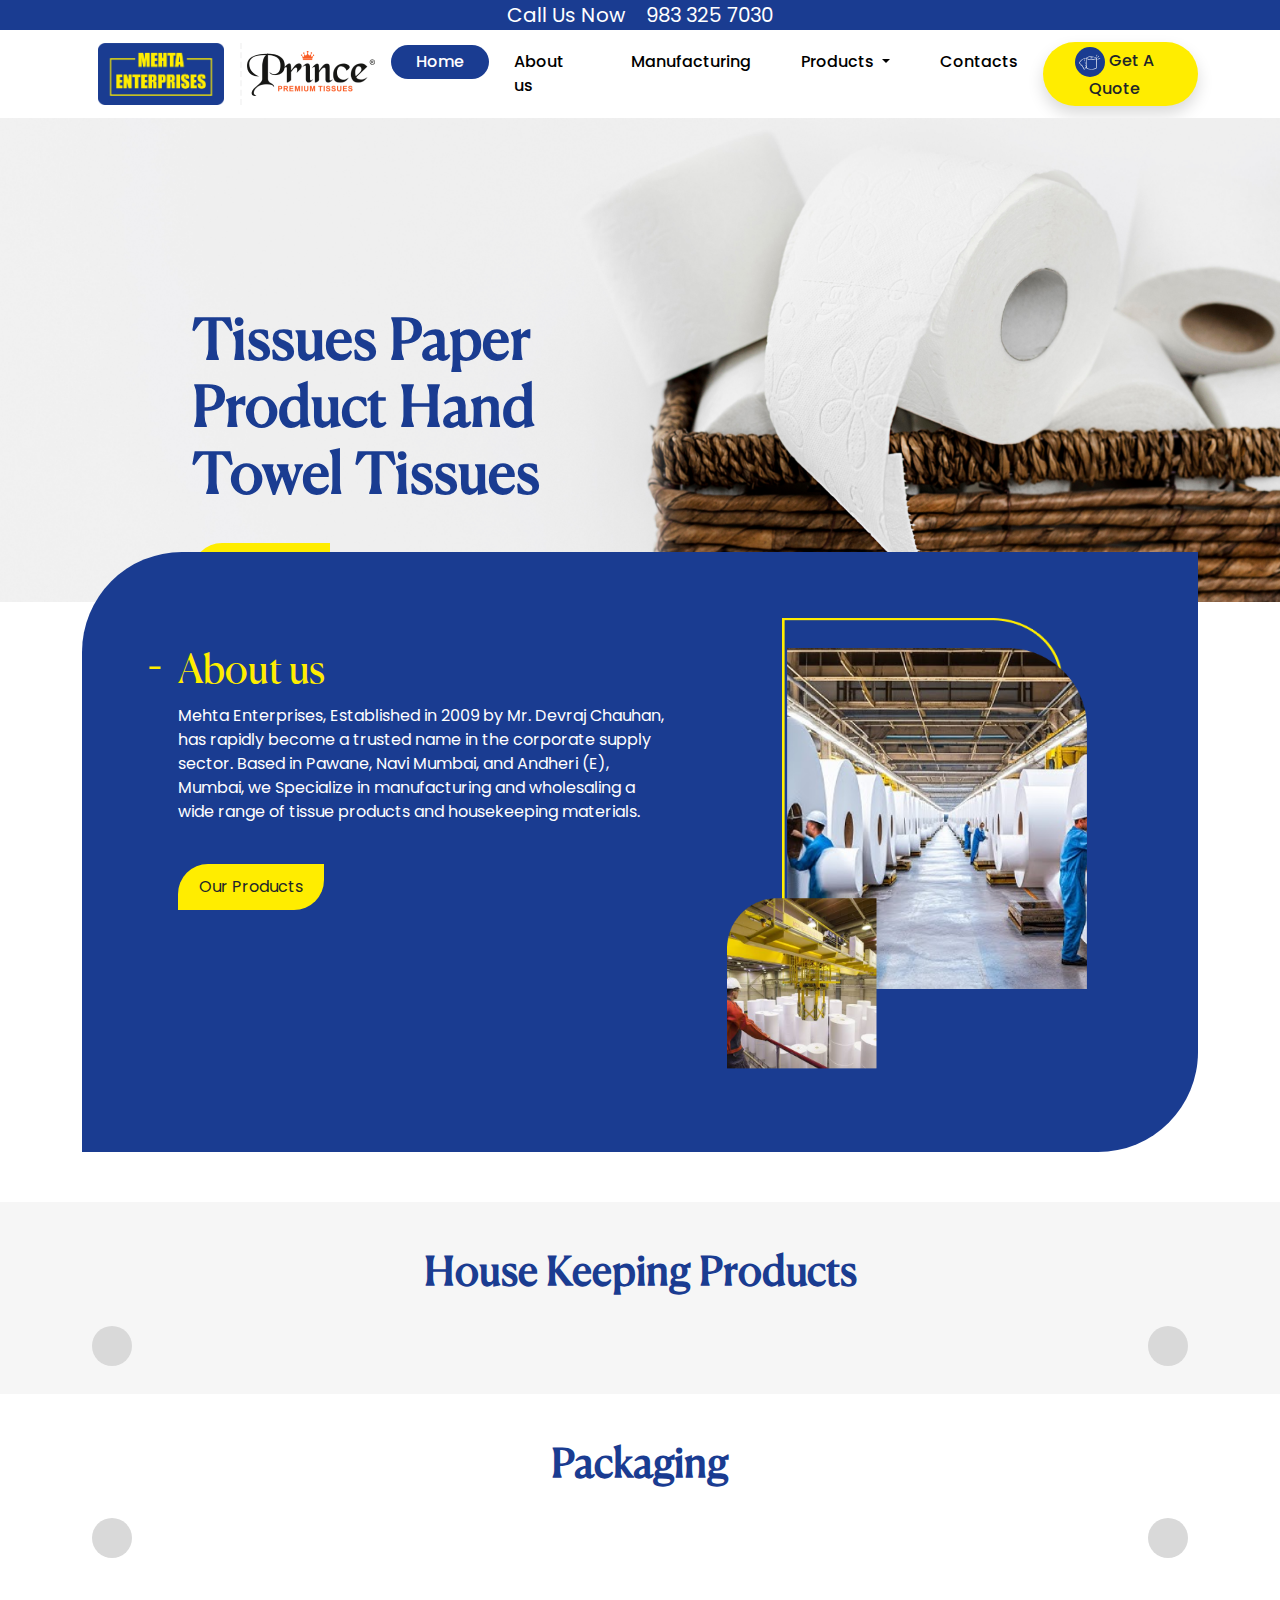
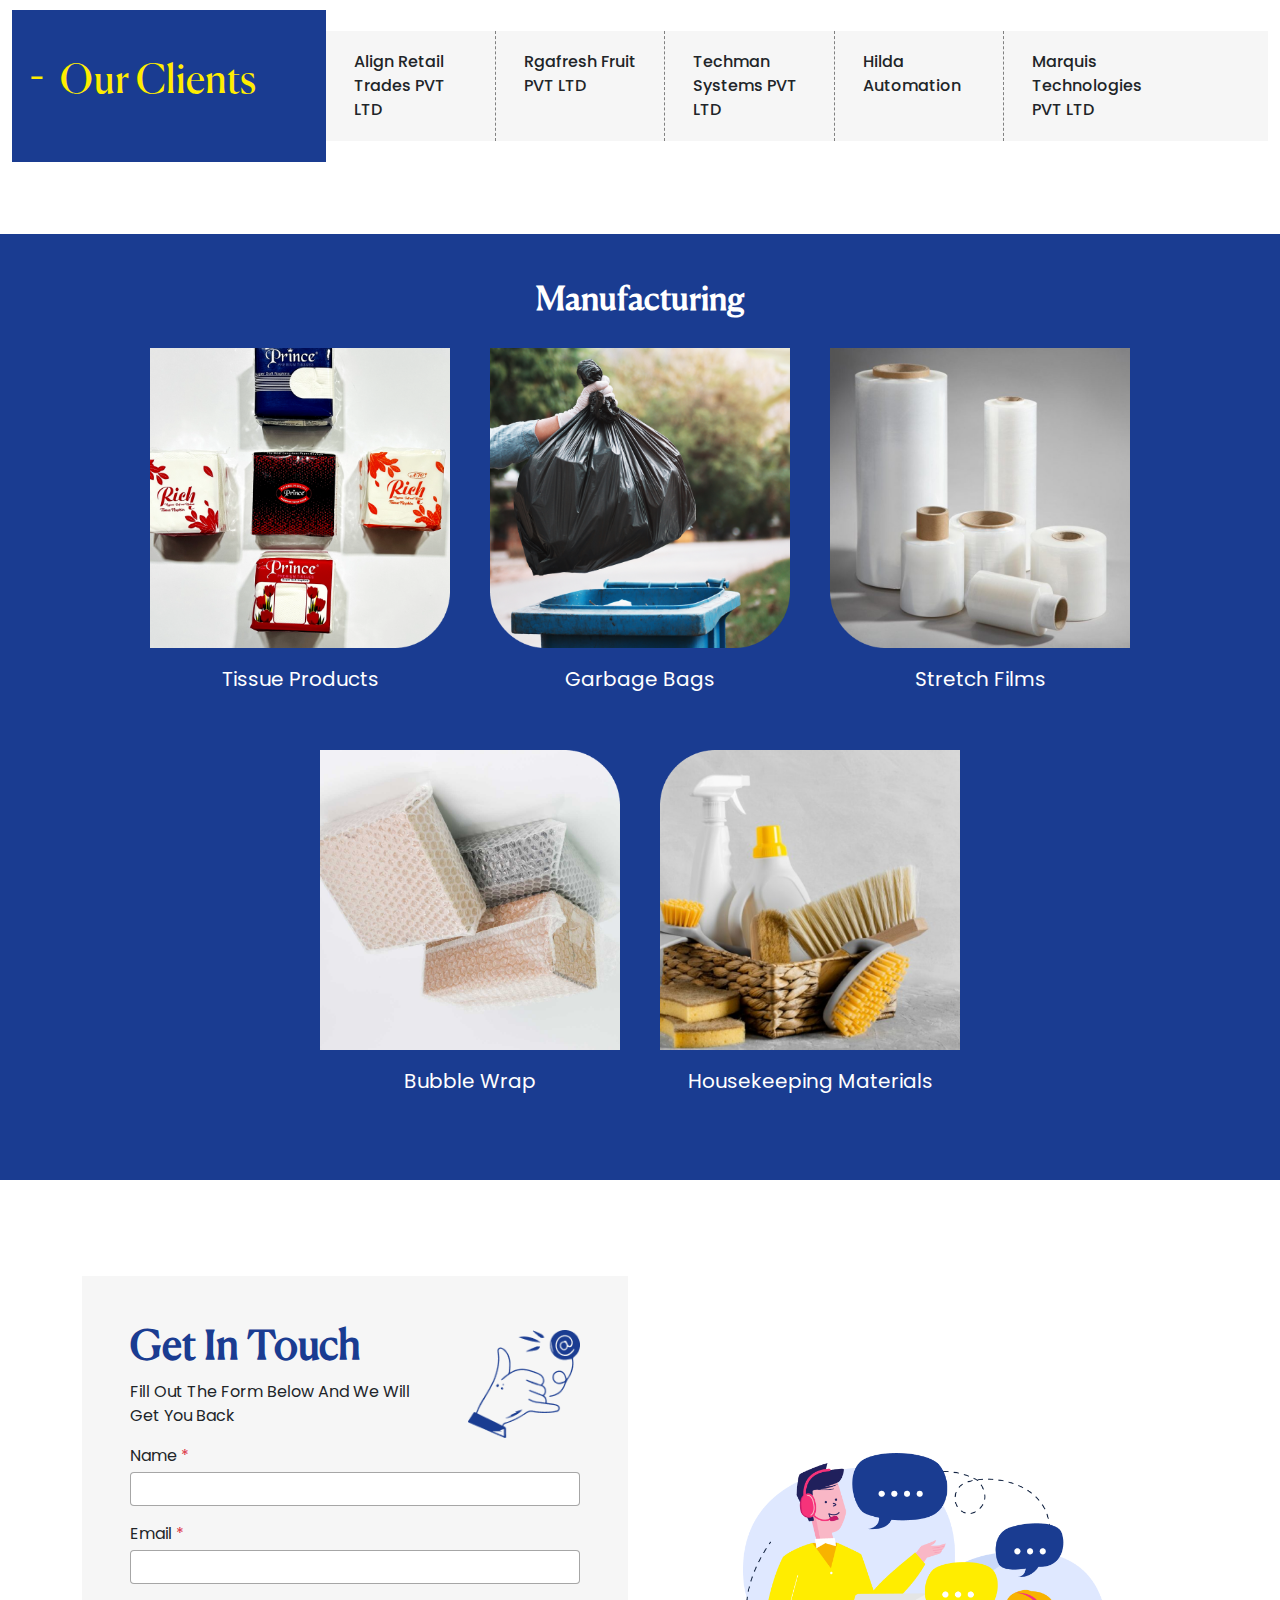
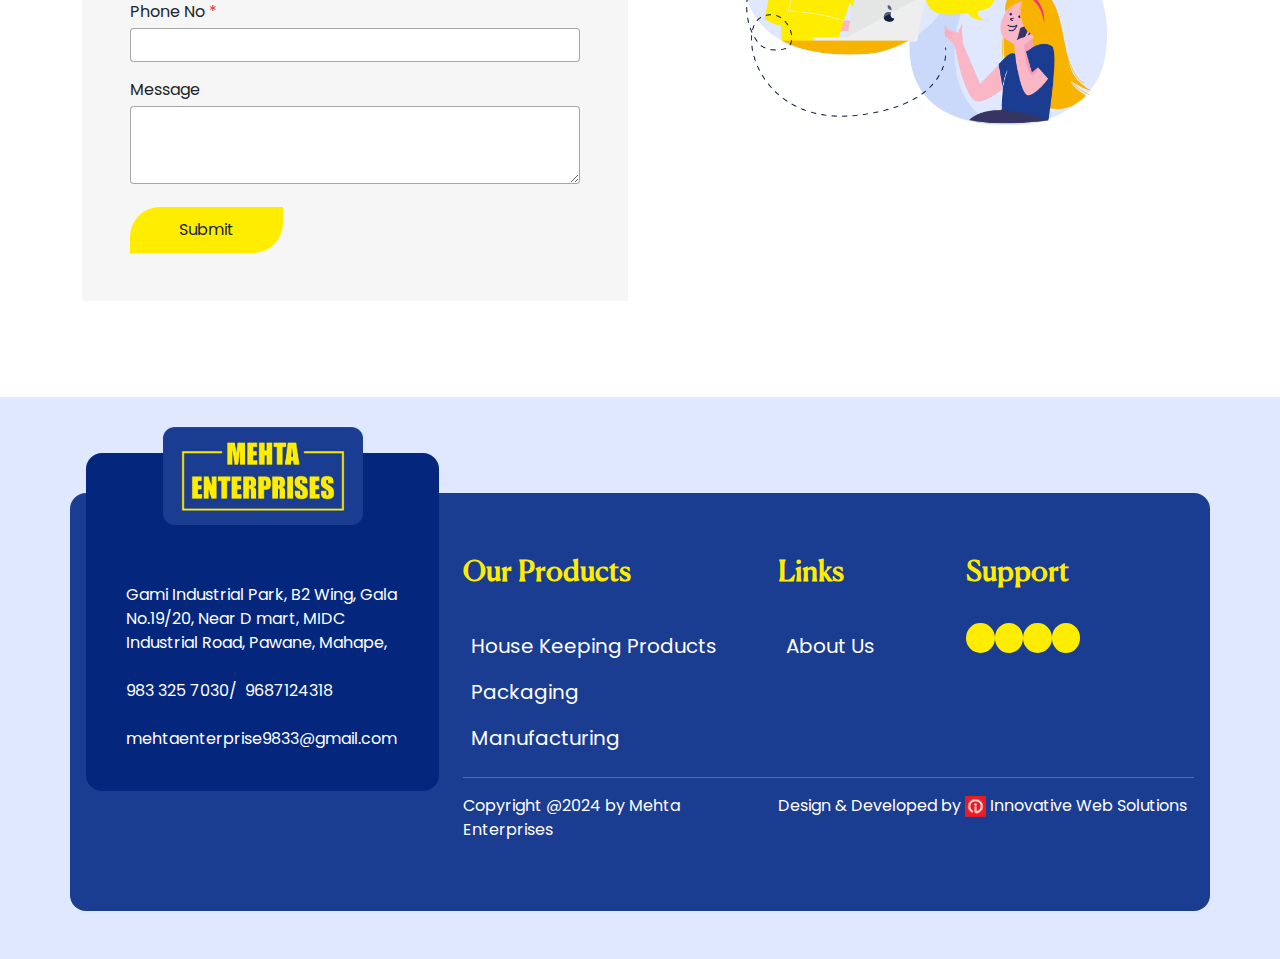
==== index.html @ 2f4eb2fb "first commit" ====
<!doctype html>
<html>
<head>
  <meta charset="UTF-8">
  <meta name="viewport" content="width=device-width, initial-scale=1.0">
  <link href="https://cdn.jsdelivr.net/npm/bootstrap@5.3.3/dist/css/bootstrap.min.css" rel="stylesheet" integrity="sha384-QWTKZyjpPEjISv5WaRU9OFeRpok6YctnYmDr5pNlyT2bRjXh0JMhjY6hW+ALEwIH" crossorigin="anonymous">
  <link rel="stylesheet" href="https://cdnjs.cloudflare.com/ajax/libs/font-awesome/6.5.2/css/all.min.css" integrity="sha512-SnH5WK+bZxgPHs44uWIX+LLJAJ9/2PkPKZ5QiAj6Ta86w+fsb2TkcmfRyVX3pBnMFcV7oQPJkl9QevSCWr3W6A==" crossorigin="anonymous" referrerpolicy="no-referrer" />
  <link rel="stylesheet" href="https://cdnjs.cloudflare.com/ajax/libs/OwlCarousel2/2.3.4/assets/owl.carousel.css" integrity="sha512-UTNP5BXLIptsaj5WdKFrkFov94lDx+eBvbKyoe1YAfjeRPC+gT5kyZ10kOHCfNZqEui1sxmqvodNUx3KbuYI/A==" crossorigin="anonymous" referrerpolicy="no-referrer" />
  <link rel="stylesheet" href="style.css">
</head>
<body>

    <div class="bg-primary text-white fs-5 text-center">Call Us Now <i class="fa-solid fa-phone-volume fs-6 mx-2 "></i> 983 325 7030</div>

    <nav class="navbar navbar-expand-lg bg-white">
        <div class="container">
          <a class="navbar-brand" href="#">
            <img src="./assets/mehta-logo.png" class="border-right-dashed px-3" alt="">
            <img src="./assets/prince-logo.png" alt="">
          </a>
          <button class="navbar-toggler" type="button" data-bs-toggle="collapse" data-bs-target="#navbarSupportedContent" aria-controls="navbarSupportedContent" aria-expanded="false" aria-label="Toggle navigation">
            <span class="navbar-toggler-icon"></span>
          </button>
          <div class="collapse navbar-collapse" id="navbarSupportedContent">
            <ul class="navbar-nav mx-auto mb-2 mb-lg-0">
              <li class="nav-item">
                <a class="nav-link active" aria-current="page" href="#">Home</a>
              </li>
              <li class="nav-item">
                <a class="nav-link" href="#"> About us</a>
              </li>
              <li class="nav-item">
                <a class="nav-link" href="#"> Manufacturing</a>
              </li>
              <li class="nav-item dropdown">
                <a class="nav-link dropdown-toggle" href="#" role="button" data-bs-toggle="dropdown" aria-expanded="false">
                  Products
                </a>
                <ul class="dropdown-menu">
                  <li><a class="dropdown-item" href="#">Action</a></li>
                  <li><a class="dropdown-item" href="#">Another action</a></li>
                  <li><hr class="dropdown-divider"></li>
                  <li><a class="dropdown-item" href="#">Something else here</a></li>
                </ul>
              </li>
              <li class="nav-item">
                <a class="nav-link" >Contacts</a>
              </li>
            </ul>
           <button class="btn shadow rounded-pill p-1  bg-warning fw-medium pe-3"> <img src="./assets/icons/tissue.svg" class="bg-primary rounded-circle hw-30 p-1" alt=""> Get A Quote <i class="fa-solid fa-arrow-right-long"></i></button>
          </div>
        </div>
    </nav>


      <div id="carouselExampleCaptions" class="carousel slide fs-canela-deck">
        <div class="carousel-indicators">
          <button type="button" data-bs-target="#carouselExampleCaptions" data-bs-slide-to="0" class="active" aria-current="true" aria-label="Slide 1"></button>
          <button type="button" data-bs-target="#carouselExampleCaptions" data-bs-slide-to="1" aria-label="Slide 2"></button>
          <button type="button" data-bs-target="#carouselExampleCaptions" data-bs-slide-to="2" aria-label="Slide 3"></button>
        </div>
        <div class="carousel-inner">
          <div class="carousel-item active">
            <img src="./assets/banner/banner-1.png" class="d-block w-100" alt="...">
            <div class="carousel-caption col-lg-4 top-0 pt-md-5 mt-lg-5">
              <h1 class="display-4 text-primary fw-bold  pt-lg-5 mt-lg-5" >Tissues Paper Product Hand Towel Tissues </h1>
              <button class="btn theme-btn mt-1 mt-sm-4">Our Products  <i class="fa-solid fa-arrow-right-long"></i> </button>
            </div>
          </div>
          <div class="carousel-item">
            <img src="./assets/banner/banner-1.png" class="d-block w-100" alt="...">
            <div class="carousel-caption col-4 top-0 pt-md-5 mt-md-5">
              <h1 class="display-4 text-primary fw-bold  pt-md-5 mt-md-5" >Tissues Paper Product Hand Towel Tissues </h1>
              <button class="btn theme-btn mt-1 mt-sm-4">Our Products  <i class="fa-solid fa-arrow-right-long"></i> </button>
            </div>
          </div>
          <div class="carousel-item">
            <img src="./assets/banner/banner-1.png" class="d-block w-100" alt="...">
            <div class="carousel-caption col-4 top-0 pt-md-5 mt-md-5">
              <h1 class="display-4 text-primary fw-bold  pt-md-5 mt-md-5" >Tissues Paper Product Hand Towel Tissues </h1>
              <button class="btn theme-btn mt-1 mt-sm-4">Our Products  <i class="fa-solid fa-arrow-right-long"></i> </button>
            </div>
          </div>
        </div>
        <button class="carousel-control-prev" type="button" data-bs-target="#carouselExampleCaptions" data-bs-slide="prev">
          <i class="fa-solid fa-arrow-left-long text-primary"></i>
          <span class="visually-hidden">Previous</span>
        </button>
        <button class="carousel-control-next" type="button" data-bs-target="#carouselExampleCaptions" data-bs-slide="next">
          <i class="fa-solid fa-arrow-right-long text-primary"></i>
          <span class="visually-hidden">Next</span>
        </button>
      </div>

      <section class="" >
          <div class="container position-relative">
              <div class="aboutUs p-3 px-5 p-md-5 bg-primary ">
                <div class="row">
                  <div class="col-lg-7">
                    <div class="p-3 p-md-5"> 
                      <h2 class="fs-canela text-warning fs-1 before-dash">About us</h2>
                      <p class="text-white" >Mehta Enterprises, Established in 2009 by Mr. Devraj Chauhan, has rapidly become a
                        trusted name in the corporate supply sector. Based in Pawane, Navi Mumbai, and Andheri
                        (E), Mumbai, we Specialize in manufacturing and wholesaling a wide range of tissue
                        products and housekeeping materials.</p>
                        <button class="btn theme-btn mt-4 ">Our Products  <i class="fa-solid fa-arrow-right-long"></i> </button>
                      </div>
                    </div>
                    <div class="col-lg-5">
                      <div class="position-relative m-3 m-md-5">
                        <img src="./assets/about/outline.png" class="position-absolute outline"  alt="">
                        <img src="./assets/about/image-1.png" class="position-absolute image1"  alt="">
                        <img src="./assets/about/image-2.png" class="position-absolute image2"  alt="">
                      </div>
                    </div>
                  </div>
              </div>
          </div>
      </section>

      <section class="bg-secondary">
        <div class="container py-3 py-md-5">
          <h1 class="text-primary text-center fs-1 fw-bold mb-3 mb-md-5 fs-canela-deck">House Keeping Products</h1>
          <div class="products position-relative">
            <div class="owl-carousel">
              <div>
                <div class="p-3 p-md-4 inner">
                  <img src="./assets/product/image-1.png" alt="">
                </div> 
                <p class="text-center fs-5 fw-medium">Dustbin</p>
               </div>
              <div>
                <div class="p-3 p-md-4 inner">
                  <img src="./assets/product/image-2.png" alt="">
                </div> 
                <p class="text-center fs-5 fw-medium">Cleaning Brush</p>
              </div>
              <div>
                <div class="p-3 p-md-4 inner">
                  <img src="./assets/product/image-3.png" alt="">
                </div> 
                <p class="text-center fs-5 fw-medium">Soap Dispenser</p>
              </div>
              <div>
                <div class="p-3 p-md-4 inner">
                  <img src="./assets/product/image-4.png" alt="">
                </div> 
                <p class="text-center fs-5 fw-medium">Scrapers</p>
              </div>
            </div>
            <div class="custom-prev">
              <i class="fa-solid fa-arrow-left-long"></i>
            </div>
            <div class="custom-next">
              <i class="fa-solid fa-arrow-right-long"></i>
            </div>

          </div>
        </div>
      </section>









      
      <section class="">
        <div class="container py-3 py-md-5">
          <h1 class="text-primary text-center fs-1 fw-bold mb-3 mb-md-5 fs-canela-deck">Packaging</h1>
          <div class="packaging position-relative">
            <div class="owl-carousel">
              <div>
                <div class="p-3 p-md-4 inner">
                  <img src="./assets/packaging/image-1.png" alt="">
                </div> 
                <p class="text-center fs-5 fw-medium">Printed Tape</p>
               </div>
              <div>
                <div class="p-3 p-md-4 inner">
                  <img src="./assets/packaging/image-2.png" alt="">
                </div> 
                <p class="text-center fs-5 fw-medium">Metal Patti Clip</p>
              </div>
              <div>
                <div class="p-3 p-md-4 inner">
                  <img src="./assets/packaging/image-3.png" alt="">
                </div> 
                <p class="text-center fs-5 fw-medium">Bubble Roll</p>
              </div>
              <div>
                <div class="p-3 p-md-4 inner">
                  <img src="./assets/packaging/image-4.png" alt="">
                </div> 
                <p class="text-center fs-5 fw-medium">Tissue Tape</p>
              </div>
            </div>
            <div class="custom-prev">
              <i class="fa-solid fa-arrow-left-long"></i>
            </div>
            <div class="custom-next">
              <i class="fa-solid fa-arrow-right-long"></i>
            </div>

          </div>
        </div>
      </section>




      <section class="container-fluid p-3 p-md-4">
        <div class="row align-items-center mb-3 mb-md-5 justify-content-center ">
          <div class="col-md-6 col-lg-3 px-5 py-4 p-lg-5 bg-primary">
            <h2 class="fs-canela text-warning fs-1 before-dash"> Our Clients</h2>
          </div>
          <div class="col-lg-9 p-0">
            <div class="d-flex bg-secondary flex-wrap flex-md-nowrap clientList">
              <div class="fw-medium">Align Retail Trades PVT LTD</div>
              <div class="fw-medium">Rgafresh Fruit PVT LTD</div>
              <div class="fw-medium">Techman Systems PVT LTD</div>
              <div class="fw-medium">Hilda Automation</div>
              <div class="fw-medium"> Marquis Technologies PVT LTD</div>
            </div>
          </div>
        </div>
      </section>





      <section class="bg-primary py-3 py-md-5">
         <div class="container">
          <h2 class="text-center fs-canela-deck text-white">Manufacturing</h2>
          <div class="d-flex flex-wrap justify-content-center manufacturing text-center fs-5 text-white">
            <div>
                <img src="./assets/manufacturing/image-1.png" alt="">
                <p class="my-3">Tissue Products</p>
            </div>
            <div>
                <img src="./assets/manufacturing/image-2.png" alt="">
                <p class="my-3">Garbage Bags</p>
            </div>
            <div>
                <img src="./assets/manufacturing/image-3.png" alt="">
                <p class="my-3">Stretch Films</p>
            </div>
            <div>
                <img src="./assets/manufacturing/image-4.png" alt="">
                <p class="my-3">Bubble Wrap</p>
            </div>
            <div>
                <img src="./assets/manufacturing/image-5.png" alt="">
                <p class="my-3">Housekeeping Materials</p>
            </div>

          </div>
         </div>
      </section>
    


      <section>
        <div class="container py-3 py-md-5 my-md-5">
          <div class="row align-items-center">
            <div class="col-lg-6">
              <form class="p-3 p-md-5 bg-secondary">
                <div class="d-flex align-items-center justify-content-between">
                  <div class="col-8">
                    <h2 class="text-primary fs-1 fs-canela-deck">Get In Touch</h2>
                    <p>Fill Out The Form Below And We Will Get You Back</p>
                  </div>
                  <img src="./assets/images/form.png" class="img-fluid col-4 col-md-3" alt="">
                </div>
                <div class="mb-3">
                  <label for="" class="mb-1">Name <span class="text-danger" >*</span></label>
                  <input type="text" class="w-100 p-1">
                </div>
                <div class="mb-3">
                  <label for="" class="mb-1">Email <span class="text-danger" >*</span></label>
                  <input type="text" class="w-100 p-1">
                </div>
                <div class="mb-3">
                  <label for="" class="mb-1">Phone No <span class="text-danger" >*</span></label>
                  <input type="text" class="w-100 p-1">
                </div>
                <div class="mb-3">
                  <label for="" class="mb-1">Message</label>
                  <textarea class="w-100" rows="3"></textarea>
                </div>
                <button class="btn theme-btn px-5">Submit <i class="fa-solid fa-arrow-right-long"></i> </button>
              </form>
            </div>
            <div class="col-lg-6">
              <img src="./assets/images/contact.png" class="img-fluid col-8 mx-auto d-block" alt="">
            </div>
          </div>
        </div>
      </section>


      <footer class="py-3 py-md-5">
        <div class="footer container rounded-4 p-3 text-white mt-5 bg-primary">
          <div class="row my-md-4">
            <div class="col-lg-4 position-relative">
              <div class="footerContact rounded-4 position-relative p-3 p-md-4">
                  <img src="./assets/mehta-logo.png" class="position-relative" alt="">
                  <div class="d-flex align-items-start pt-2">
                    <i class="fa-solid lh-sm fs-4 mx-2 fa-location-dot text-warning"></i>
                    <p>Gami Industrial Park, B2 Wing, Gala No.19/20, Near D mart, MIDC Industrial Road, Pawane, Mahape,</p>
                  </div>
                  <div class="d-flex align-items-start pt-2">
                    <i class="fa-solid lh-sm fs-4 mx-2 fa-phone-volume text-warning"></i>
                    <p>983 325 7030/  9687124318</p>
                  </div>
                  <div class="d-flex align-items-start pt-2">
                    <i class="fa-solid lh-sm fs-4 mx-2 fa-envelope text-warning"></i>
                    <p><a href="mailTo:mehtaenterprise9833@gmail.com" target="_blank" class="text-decoration-none text-white">mehtaenterprise9833@gmail.com</a></p>
                  </div>
              </div>
            </div>
            <div class="col-lg-8">
              <div class="row">
                <div class="col-md-5">
                  <h3 class=" fs-canela-deck text-warning py-3 py-md-4">Our Products</h3>
                  <div class="d-flex align-items-center"><i class="fa-solid fa-arrow-right-long mx-1"></i> <p class="my-2 fs-5">House Keeping Products</p> </div>
                  <div class="d-flex align-items-center"><i class="fa-solid fa-arrow-right-long mx-1"></i> <p class="my-2 fs-5">Packaging</p> </div>
                  <div class="d-flex align-items-center"><i class="fa-solid fa-arrow-right-long mx-1"></i> <p class="my-2 fs-5">Manufacturing </p> </div>
                </div>
                <div class="col-md-3">
                  <h3 class=" fs-canela-deck text-warning py-3 py-md-4">Links</h3>
                  <div class="d-flex align-items-center"><i class="fa-solid fa-arrow-right-long mx-1"></i> <p class="my-2 fs-5">About Us </p> </div>
                </div>
                <div class="col-md-4">
                  <h3 class=" fs-canela-deck text-warning py-3 py-md-4">Support</h3>
                  <div class="d-flex justify-content-between col-6 icons">
                    <a href=""><i class="fa-brands fa-facebook-f"></i></a>
                    <a href=""><i class="fa-brands fa-twitter"></i></a>
                    <a href=""><i class="fa-brands fa-linkedin-in"></i></a>
                    <a href=""><i class="fa-brands fa-instagram"></i></a>
                  </div>
                </div>
              </div>
              <hr/>
              <div class="row">
                <div class="col-lg-5">
                  <p>Copyright @2024 by Mehta Enterprises</p>
                </div>
                <div class="col-lg-7">
                  Design & Developed by    <img src="./assets/innovativeicon.png" alt="">     <a href="https://innovativewebs.net/" target="_blank" class="text-decoration-none text-white"  >Innovative Web Solutions</a>
                </div>
              </div>
            </div>
          </div>
        </div>
      </footer>






      <script src="https://code.jquery.com/jquery-3.7.1.min.js" integrity="sha256-/JqT3SQfawRcv/BIHPThkBvs0OEvtFFmqPF/lYI/Cxo=" crossorigin="anonymous"></script>
      <script src="https://cdnjs.cloudflare.com/ajax/libs/OwlCarousel2/2.3.4/owl.carousel.min.js" integrity="sha512-bPs7Ae6pVvhOSiIcyUClR7/q2OAsRiovw4vAkX+zJbw3ShAeeqezq50RIIcIURq7Oa20rW2n2q+fyXBNcU9lrw==" crossorigin="anonymous" referrerpolicy="no-referrer"></script>

      <script src="https://cdn.jsdelivr.net/npm/bootstrap@5.3.3/dist/js/bootstrap.bundle.min.js" integrity="sha384-YvpcrYf0tY3lHB60NNkmXc5s9fDVZLESaAA55NDzOxhy9GkcIdslK1eN7N6jIeHz" crossorigin="anonymous"></script>

  <script>
    $(document).ready(function(){
      var owl =$(".owl-carousel").owlCarousel({
      loop: true,
          margin: 10,
          autoplay: true,
          autoplayTimeout: 2000,
          dots: false,
          responsive: {
            0: {
              items: 1
            },
            600: {
              items: 2
            },
            1000: {
              items: 4
            }
          }
  });

  $(".custom-prev").click(function () {
      owl.trigger('prev.owl.carousel');
    });

    $(".custom-next").click(function () {
      owl.trigger('next.owl.carousel');
    });
});
  </script>

</body>
</html>
---- style.css ----
@import url('https://fonts.googleapis.com/css2?family=Poppins:wght@400;500&display=swap');

@font-face{
    font-family: 'Canela-Deck';
    src: url('./assets/font/CanelaDeck-Regular-Trial.otf');
}
@font-face{
    font-family: 'Canela';
    src: url('./assets/font/Canela-Regular-Trial.otf');
}

:root{
    --primary-color:#1A3C91;
    --yellow-color:#FFED00;
    --gray-color:#F6F6F6;
}
body{
     font-family: "Poppins", sans-serif;
     font-weight: 400;
}
.bg-primary{
    background-color: var(--primary-color) !important;
}
.text-primary{
    color: var(--primary-color) !important;
}
.bg-secondary{
    background-color: var(--gray-color) !important;
}
.bg-warning{
    background-color: var(--yellow-color) !important;
}
.text-warning{
    color: var(--yellow-color) !important;
}
.border-right-dashed{
    border-right: 2px dashed var(--gray-color) !important;
}
.hw-30{
    height: 30px;
    width: 30px;
}
.nav-link{
    padding: 5px 25px !important;
    color: black;
    font-weight: 500;
}
.theme-btn{
    background-color: var(--yellow-color);
    border-radius: 30px 0 30px 0;
    padding: 10px 20px;
}
.theme-btn:hover{
    background-color: var(--primary-color);
    color: var(--yellow-color);
}
.navbar-brand img{
    max-width: 160px !important
}
.navbar .active{
    background-color: var(--primary-color);
    border-radius: 40px;
    color: white !important;
}
.fs-canela-deck{
    font-family:'Canela-Deck';
    font-weight: 700;
}
.fs-canela{
    font-family:'Canela';
    font-weight: 500;
}
.container-fluid{
    max-width: 1640px;
}
@media (max-width:500px){
    .navbar-brand img{
        max-width: 100px !important
    }
    
}





.carousel-caption {
    text-align: start;
}
.carousel>button{
    top:300px;
    opacity: 1;
    font-size: 24px;
}

.carousel-control-next, .carousel-control-prev{
    width: 0%;    
}
.carousel-control-prev {
    left: 15%;
}
.carousel-control-next {
    left: 18%;
}
.carousel-indicators{
    display: none;
}
@media (max-width:768px){
    .carousel>button{
        top:220px;
    }
    .carousel-control-next {
        left: 20%;
    }
}
@media (max-width:500px){
    .carousel *{
        text-align: center !important;
    }
    .carousel h1{
        font-size: 18px;
    }
    .carousel .theme-btn{
        border-radius: 20px 0 20px 0;
        padding: 5px 10px;
        font-size: 12px;
    }
    .carousel>button{
        top:30px;
        font-size: 14px;
    }
    .carousel-control-next {
        left: 22%;
    }
}






.aboutUs{
    border-radius: 100px 0 100px 0;
    height: 600px;
    top: -50px;
    position: relative;
}
.before-dash{
    position: relative;
}
.before-dash::before{
    position: absolute;
    content: "-";
    left: -30px;
    font-size: 50px;
    line-height: 40px;
    top: 0;
}
.aboutUs .outline{
    right: 40px;
    top: -30px;
    width: 280px;
    height: 350px;
}
.aboutUs .image1{
    width: 300px;
}
.aboutUs .image2{
    width: 150px;
    top: 250px;
    left: -60px;
}

@media (max-width:768px) {
    .aboutUs{
        height: 900px;
        top: -20px;
    }
    .aboutUs .image1{
        left: 100px;
    }
    .aboutUs .image2{
        left: 40px;
    }
}

@media (max-width:500px) {
    .aboutUs{
        height: 800px;
    }
    .aboutUs .outline{
        top:30px;
        left: 100px;
        width: 60%;
        height: 200px;
    }
    .aboutUs .image1{
        top:60px;
        left: 10%;
        width: 70%;
    }
    .aboutUs .image2{
        left: 0%;
        top: 200px;
        width: 30%;
    }
    .before-dash::before{
        font-size: 50px;
        line-height: 20px;
    }
}


.owl-carousel .inner{
    border: 2px solid var(--primary-color);
    background-color: white;
    margin: 30px;
    height: 230px;
    width: 230px;
    display: flex;
    margin: auto;
}
.products .inner{
    border-radius: 30px 0;
}
.packaging .inner{
    
    border-radius:50%;
}
.custom-prev, .custom-next {
    position: absolute;
    top: 50%;
    transform: translateY(-50%);
    background: #D9D9D9;
    color: var(--primary-color);
    height: 40px;
    width: 40px;
    font-size: 20px;
    text-align: center;
    line-height: 40px;
    cursor: pointer;
    z-index: 99;
    border-radius: 50%;
    font-weight: 100;
    font-family: none;
  }

  .custom-prev {
    left: 10px;
  }

  .custom-next {
    right: 10px;
  }

  .custom-prev:hover, .custom-next:hover{
    background-color: var(--primary-color);
    color: var(--gray-color) !important;
  }






.clientList div{
    width: 18%;
    padding:2% 3%;
    border-right: 1px dashed gray;
}

@media (min-width:768px){
    .clientList div:last-child{
        border: none;
    }
}

@media (max-width:768px){
    .clientList div{
        width: 25%;
        padding:2%;
        border: 1px dashed gray;
    }
}
@media (max-width:500px){
    .clientList div{
        width: 50%;
        padding:2%;
    }
}





.manufacturing div{
    margin: 20px;
}
.manufacturing img{
    height: 300px;
    width: 300px;
}

form input,form textarea{
    border: 1.5px solid rgba(70, 69, 69, 0.478);
    border-radius: 4px;
}
footer{
    background-color: #DFE8FF;
}
.footerContact{
    background-color: #04277D;
    top: -80px;
}
.footerContact img{
    width: 200px;
    bottom: 50px;
    left: 50%;
    transform: translateX(-50%);
}
.icons a{
    color: var(--primary-color);
    background-color: var(--yellow-color);
    height: 30px;
    width: 30px;
    font-size: 20px;
    line-height: 30px;
    text-align: center;
    border-radius: 50%;
}
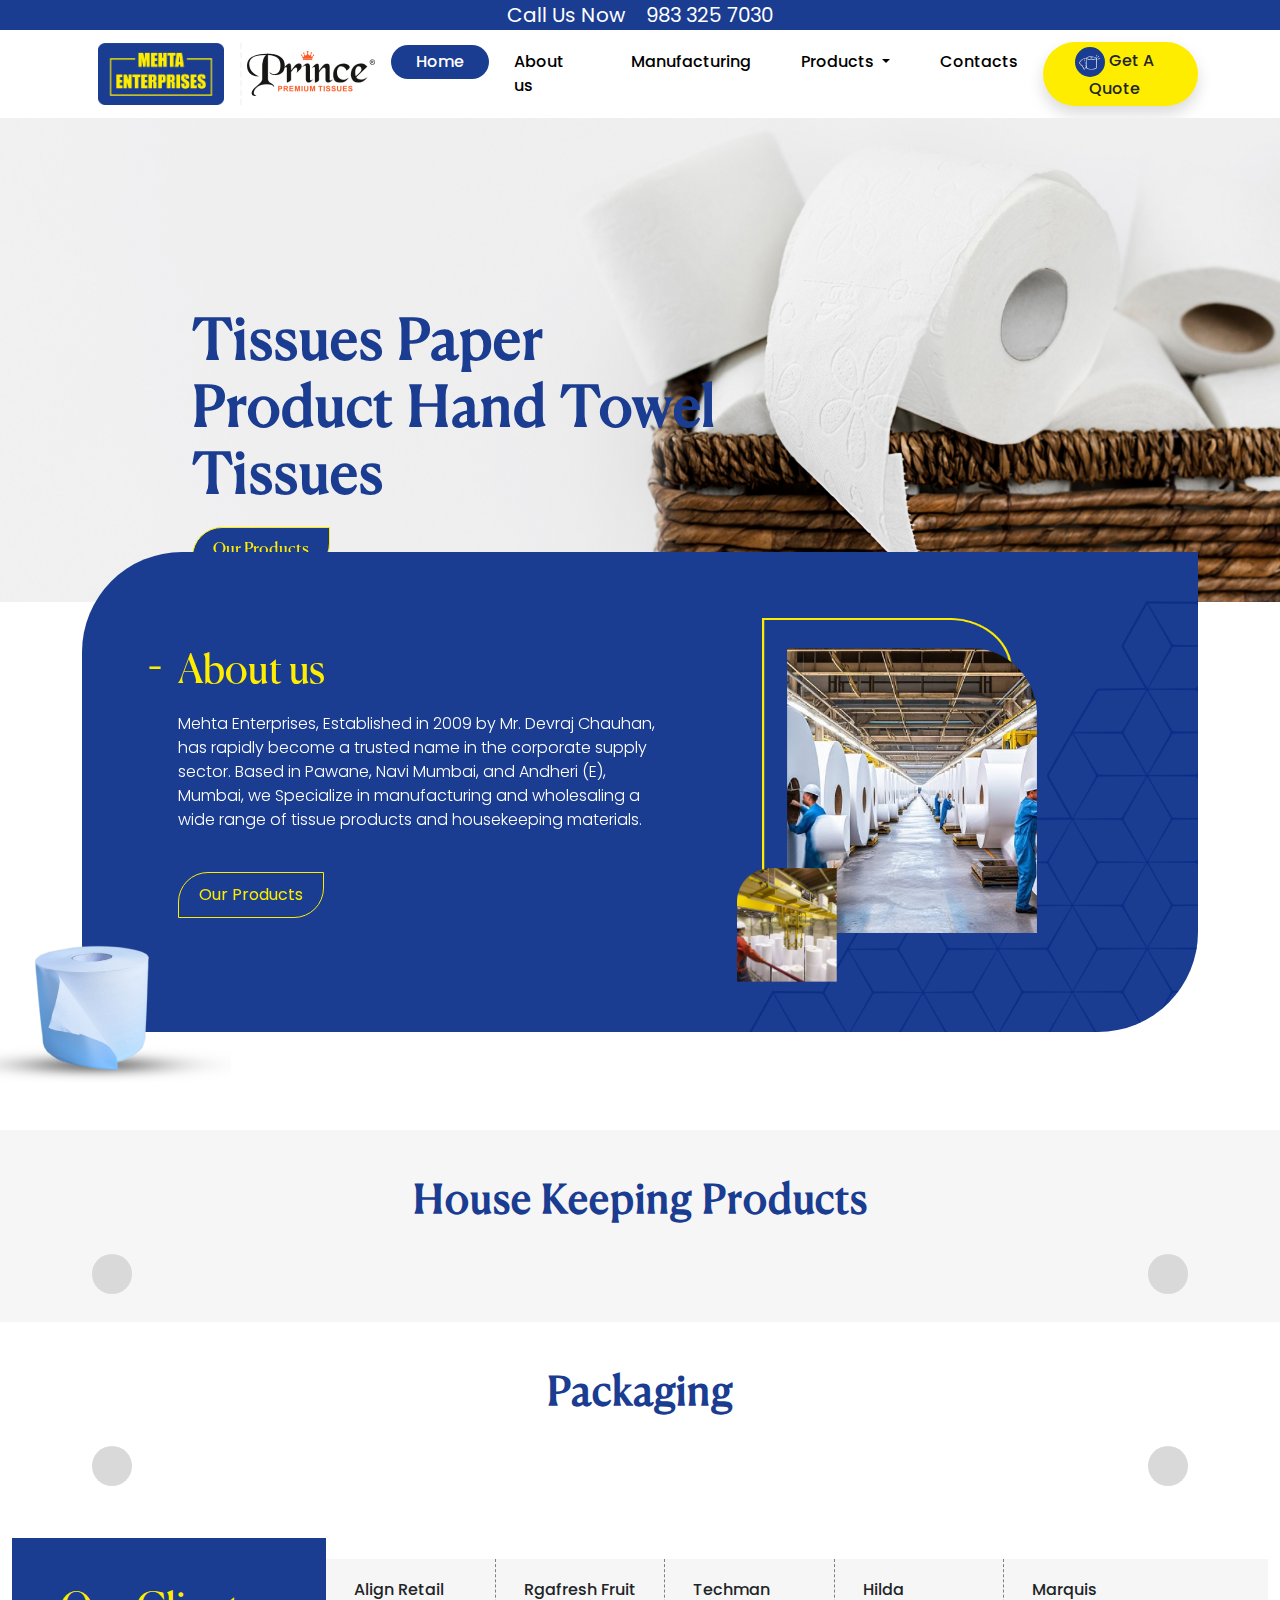
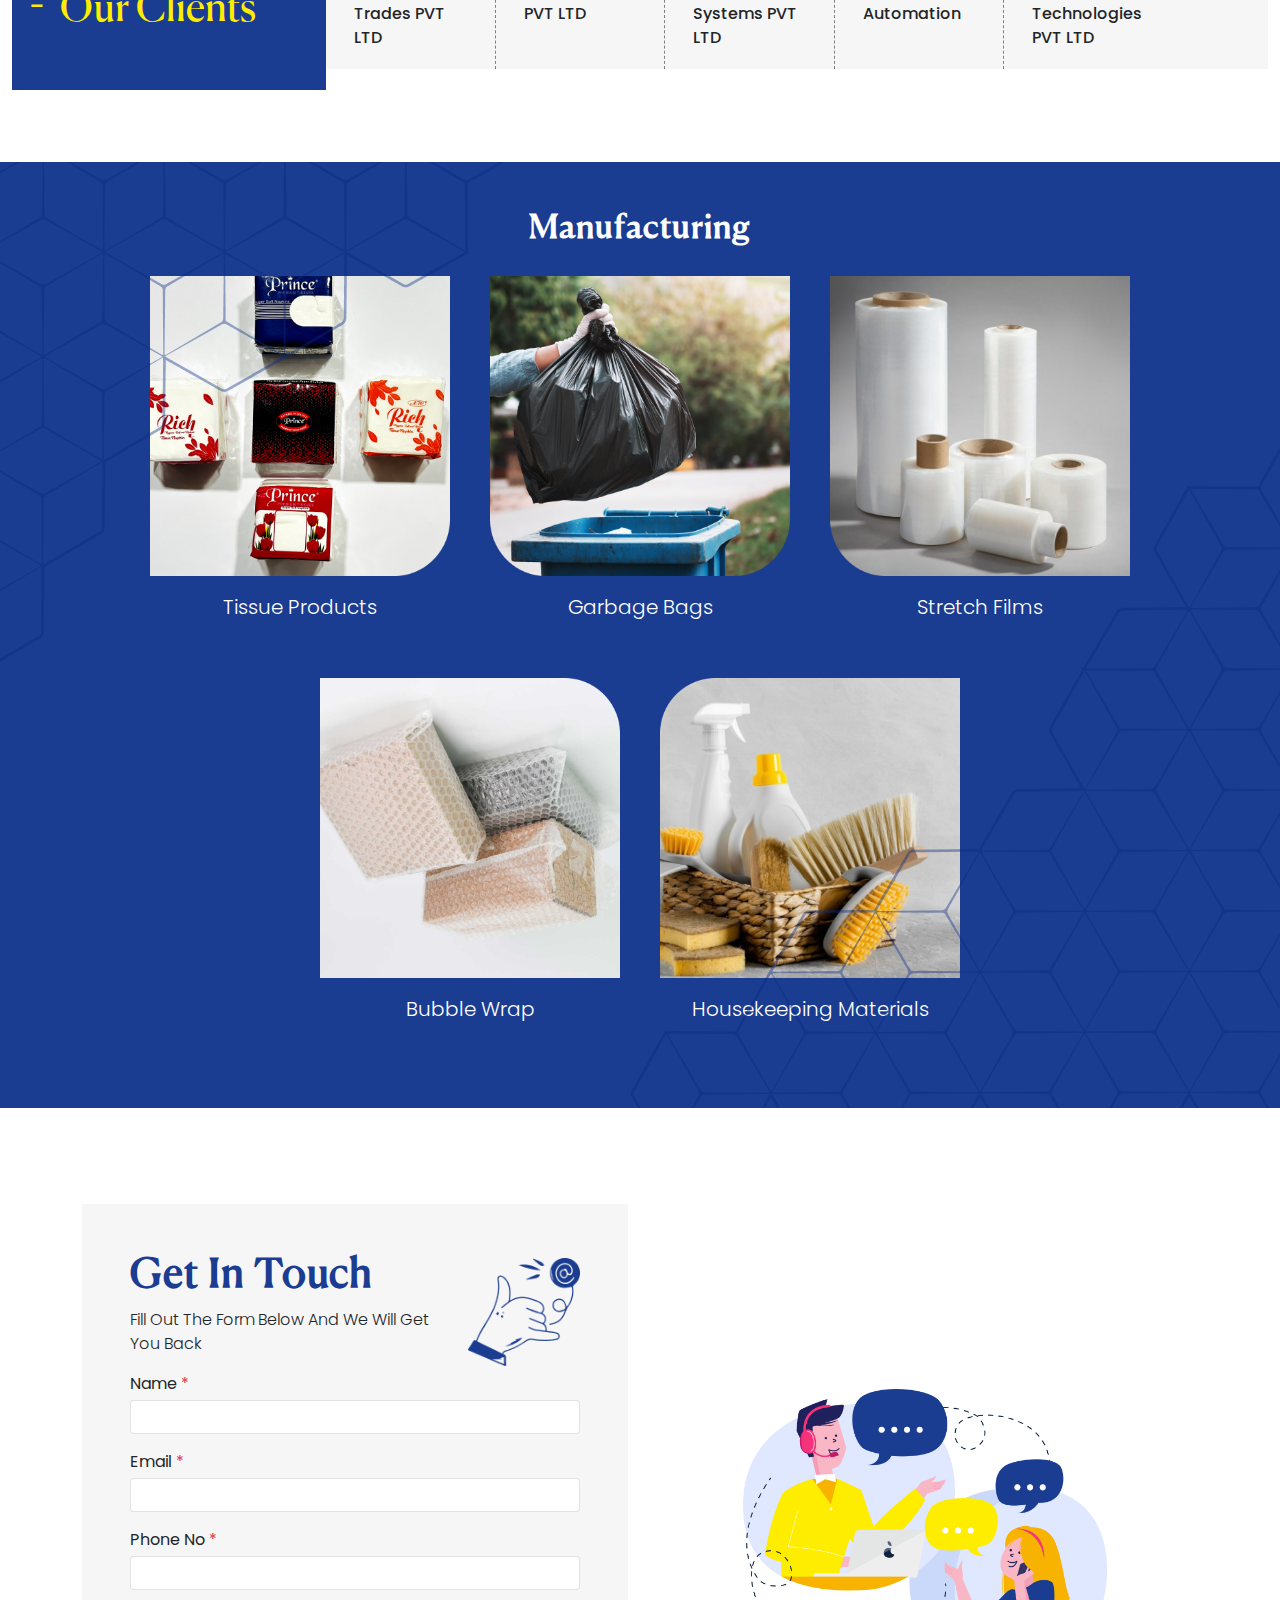
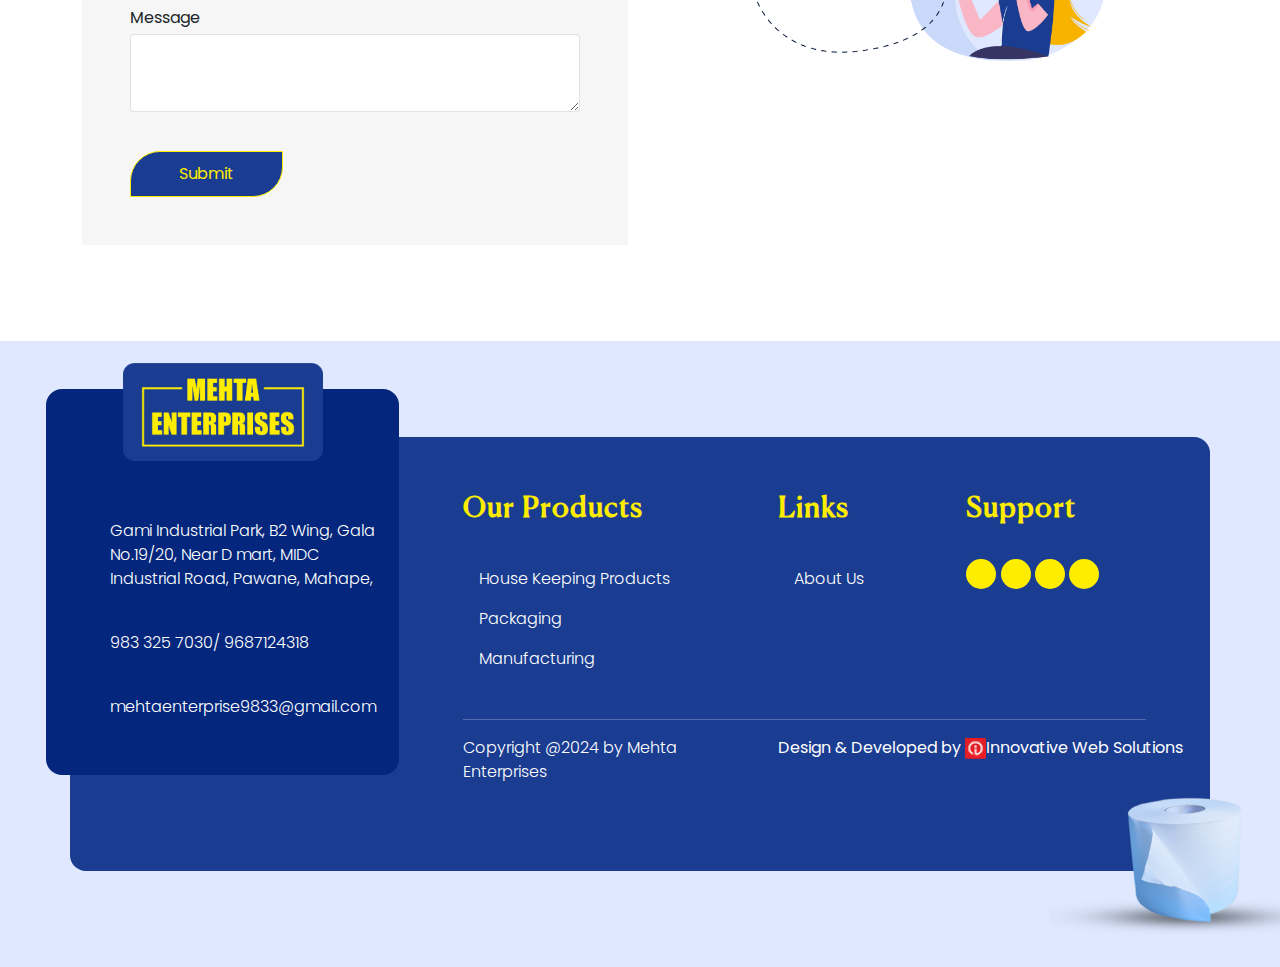
==== commit e45a1aed: "home page complete" ====
--- a/index.html
+++ b/index.html
@@ -62,23 +62,23 @@
         <div class="carousel-inner">
           <div class="carousel-item active">
             <img src="./assets/banner/banner-1.png" class="d-block w-100" alt="...">
-            <div class="carousel-caption col-lg-4 top-0 pt-md-5 mt-lg-5">
+            <div class="carousel-caption col-lg-6 col-xl-5 top-0 pt-md-4 pt-lg-5 mt-lg-5">
               <h1 class="display-4 text-primary fw-bold  pt-lg-5 mt-lg-5" >Tissues Paper Product Hand Towel Tissues </h1>
-              <button class="btn theme-btn mt-1 mt-sm-4">Our Products  <i class="fa-solid fa-arrow-right-long"></i> </button>
+              <button class="btn theme-btn mt-1 mt-sm-2">Our Products  <i class="fa-solid fa-arrow-right-long"></i> </button>
             </div>
           </div>
           <div class="carousel-item">
             <img src="./assets/banner/banner-1.png" class="d-block w-100" alt="...">
-            <div class="carousel-caption col-4 top-0 pt-md-5 mt-md-5">
+            <div class="carousel-caption col-lg-6 col-xl-5 top-0 pt-md-4 pt-lg-5 mt-md-5">
               <h1 class="display-4 text-primary fw-bold  pt-md-5 mt-md-5" >Tissues Paper Product Hand Towel Tissues </h1>
-              <button class="btn theme-btn mt-1 mt-sm-4">Our Products  <i class="fa-solid fa-arrow-right-long"></i> </button>
+              <button class="btn theme-btn mt-1 mt-sm-2">Our Products  <i class="fa-solid fa-arrow-right-long"></i> </button>
             </div>
           </div>
           <div class="carousel-item">
             <img src="./assets/banner/banner-1.png" class="d-block w-100" alt="...">
-            <div class="carousel-caption col-4 top-0 pt-md-5 mt-md-5">
+            <div class="carousel-caption col-lg-6 col-xl-5 top-0 pt-md-4 pt-lg-5 mt-md-5">
               <h1 class="display-4 text-primary fw-bold  pt-md-5 mt-md-5" >Tissues Paper Product Hand Towel Tissues </h1>
-              <button class="btn theme-btn mt-1 mt-sm-4">Our Products  <i class="fa-solid fa-arrow-right-long"></i> </button>
+              <button class="btn theme-btn mt-1 mt-sm-2">Our Products  <i class="fa-solid fa-arrow-right-long"></i> </button>
             </div>
           </div>
         </div>
@@ -93,12 +93,12 @@
       </div>
 
       <section class="" >
-          <div class="container position-relative">
+          <div class="container position-relative mb-5">
               <div class="aboutUs p-3 px-5 p-md-5 bg-primary ">
                 <div class="row">
                   <div class="col-lg-7">
                     <div class="p-3 p-md-5"> 
-                      <h2 class="fs-canela text-warning fs-1 before-dash">About us</h2>
+                      <h2 class="fs-canela text-warning fs-1 mb-3 before-dash">About us</h2>
                       <p class="text-white" >Mehta Enterprises, Established in 2009 by Mr. Devraj Chauhan, has rapidly become a
                         trusted name in the corporate supply sector. Based in Pawane, Navi Mumbai, and Andheri
                         (E), Mumbai, we Specialize in manufacturing and wholesaling a wide range of tissue
@@ -114,7 +114,10 @@
                       </div>
                     </div>
                   </div>
-              </div>
+                  <img src="./assets/bottom.png" class="position-absolute bottom" alt="">
+
+              </div>
+              <img src="./assets/tissue.png" class="position-absolute tissue" alt="">
           </div>
       </section>
 
@@ -233,7 +236,10 @@
 
 
 
-      <section class="bg-primary py-3 py-md-5">
+      <section class="bg-primary py-3 py-md-5 position-relative manufacturingSection">
+        <img src="./assets/top.png" class="position-absolute top" alt="">
+        <img src="./assets/bottom.png" class="position-absolute bottom" alt="">
+
          <div class="container">
           <h2 class="text-center fs-canela-deck text-white">Manufacturing</h2>
           <div class="d-flex flex-wrap justify-content-center manufacturing text-center fs-5 text-white">
@@ -265,6 +271,7 @@
 
 
       <section>
+        
         <div class="container py-3 py-md-5 my-md-5">
           <div class="row align-items-center">
             <div class="col-lg-6">
@@ -292,7 +299,7 @@
                   <label for="" class="mb-1">Message</label>
                   <textarea class="w-100" rows="3"></textarea>
                 </div>
-                <button class="btn theme-btn px-5">Submit <i class="fa-solid fa-arrow-right-long"></i> </button>
+                <button class="btn theme-btn px-5 mt-3">Submit <i class="fa-solid fa-arrow-right-long"></i> </button>
               </form>
             </div>
             <div class="col-lg-6">
@@ -304,40 +311,40 @@
 
 
       <footer class="py-3 py-md-5">
-        <div class="footer container rounded-4 p-3 text-white mt-5 bg-primary">
-          <div class="row my-md-4">
+        <div class="footer container rounded-4 p-3 text-white my-5 bg-primary position-relative">
+          <div class="row mt-md-3">
             <div class="col-lg-4 position-relative">
               <div class="footerContact rounded-4 position-relative p-3 p-md-4">
                   <img src="./assets/mehta-logo.png" class="position-relative" alt="">
-                  <div class="d-flex align-items-start pt-2">
-                    <i class="fa-solid lh-sm fs-4 mx-2 fa-location-dot text-warning"></i>
-                    <p>Gami Industrial Park, B2 Wing, Gala No.19/20, Near D mart, MIDC Industrial Road, Pawane, Mahape,</p>
-                  </div>
-                  <div class="d-flex align-items-start pt-2">
-                    <i class="fa-solid lh-sm fs-4 mx-2 fa-phone-volume text-warning"></i>
-                    <p>983 325 7030/  9687124318</p>
-                  </div>
-                  <div class="d-flex align-items-start pt-2">
-                    <i class="fa-solid lh-sm fs-4 mx-2 fa-envelope text-warning"></i>
+                  <div class="d-flex align-items-start pt-2 mb-3">
+                    <i class="fa-solid lh-sm  mx-3 me-4 fs-3  fa-location-dot text-warning"></i>
+                    <p> Gami Industrial Park, B2 Wing, Gala No.19/20, Near D mart, MIDC Industrial Road, Pawane, Mahape,</p>
+                  </div>
+                  <div class="d-flex align-items-start pt-2 mb-3">
+                    <i class="fa-solid lh-sm  mx-3 me-4  fs-3 fa-phone-volume text-warning"></i>
+                    <p>983 325 7030/ 9687124318</p>
+                  </div>
+                  <div class="d-flex align-items-start pt-2 mb-3">
+                    <i class="fa-solid lh-sm  mx-3 me-4 fs-3  fa-envelope text-warning"></i>
                     <p><a href="mailTo:mehtaenterprise9833@gmail.com" target="_blank" class="text-decoration-none text-white">mehtaenterprise9833@gmail.com</a></p>
                   </div>
               </div>
             </div>
             <div class="col-lg-8">
-              <div class="row">
+              <div class="row pb-md-4">
                 <div class="col-md-5">
                   <h3 class=" fs-canela-deck text-warning py-3 py-md-4">Our Products</h3>
-                  <div class="d-flex align-items-center"><i class="fa-solid fa-arrow-right-long mx-1"></i> <p class="my-2 fs-5">House Keeping Products</p> </div>
-                  <div class="d-flex align-items-center"><i class="fa-solid fa-arrow-right-long mx-1"></i> <p class="my-2 fs-5">Packaging</p> </div>
-                  <div class="d-flex align-items-center"><i class="fa-solid fa-arrow-right-long mx-1"></i> <p class="my-2 fs-5">Manufacturing </p> </div>
+                  <div class="d-flex align-items-center"><i class="fa-solid fa-arrow-right-long me-3"></i> <p class="my-2">House Keeping Products</p> </div>
+                  <div class="d-flex align-items-center"><i class="fa-solid fa-arrow-right-long me-3"></i> <p class="my-2">Packaging</p> </div>
+                  <div class="d-flex align-items-center"><i class="fa-solid fa-arrow-right-long me-3"></i> <p class="my-2">Manufacturing </p> </div>
                 </div>
                 <div class="col-md-3">
                   <h3 class=" fs-canela-deck text-warning py-3 py-md-4">Links</h3>
-                  <div class="d-flex align-items-center"><i class="fa-solid fa-arrow-right-long mx-1"></i> <p class="my-2 fs-5">About Us </p> </div>
+                  <div class="d-flex align-items-center"><i class="fa-solid fa-arrow-right-long me-3"></i> <p class="my-2">About Us </p> </div>
                 </div>
                 <div class="col-md-4">
                   <h3 class=" fs-canela-deck text-warning py-3 py-md-4">Support</h3>
-                  <div class="d-flex justify-content-between col-6 icons">
+                  <div class="d-flex justify-content-between col-7 icons">
                     <a href=""><i class="fa-brands fa-facebook-f"></i></a>
                     <a href=""><i class="fa-brands fa-twitter"></i></a>
                     <a href=""><i class="fa-brands fa-linkedin-in"></i></a>
@@ -345,17 +352,19 @@
                   </div>
                 </div>
               </div>
-              <hr/>
+              <hr class="me-md-5"/>
               <div class="row">
                 <div class="col-lg-5">
                   <p>Copyright @2024 by Mehta Enterprises</p>
                 </div>
                 <div class="col-lg-7">
-                  Design & Developed by    <img src="./assets/innovativeicon.png" alt="">     <a href="https://innovativewebs.net/" target="_blank" class="text-decoration-none text-white"  >Innovative Web Solutions</a>
-                </div>
-              </div>
-            </div>
-          </div>
+                  Design & Developed by <img src="./assets/innovativeicon.png" alt=""><a href="https://innovativewebs.net/" target="_blank" class="text-decoration-none text-white"  >Innovative Web Solutions</a>
+                </div>
+              </div>
+            </div>
+          </div>
+          <img src="./assets/tissue.png" class="position-absolute tissue2" alt="">
+
         </div>
       </footer>
 
--- a/style.css
+++ b/style.css
@@ -1,4 +1,4 @@
-@import url('https://fonts.googleapis.com/css2?family=Poppins:wght@400;500&display=swap');
+@import url('https://fonts.googleapis.com/css2?family=Poppins:ital,wght@0,100;0,200;0,300;0,400;0,500;0,600;0,700;0,800;0,900;1,100;1,200;1,300;1,400;1,500;1,600;1,700;1,800;1,900&display=swap');
 
 @font-face{
     font-family: 'Canela-Deck';
@@ -15,8 +15,10 @@
     --gray-color:#F6F6F6;
 }
 body{
-     font-family: "Poppins", sans-serif;
-     font-weight: 400;
+    font-family: "Poppins", sans-serif;
+}
+p{
+    font-weight:300
 }
 .bg-primary{
     background-color: var(--primary-color) !important;
@@ -46,13 +48,15 @@
     font-weight: 500;
 }
 .theme-btn{
-    background-color: var(--yellow-color);
+    background-color: var(--primary-color);
+    color: var(--yellow-color);
+    border:1px solid  var(--yellow-color);
     border-radius: 30px 0 30px 0;
     padding: 10px 20px;
 }
 .theme-btn:hover{
-    background-color: var(--primary-color);
-    color: var(--yellow-color);
+    background-color: var(--yellow-color);
+    color: var(--primary-color);
 }
 .navbar-brand img{
     max-width: 160px !important
@@ -65,6 +69,7 @@
 .fs-canela-deck{
     font-family:'Canela-Deck';
     font-weight: 700;
+    letter-spacing: 1px;
 }
 .fs-canela{
     font-family:'Canela';
@@ -97,20 +102,20 @@
     width: 0%;    
 }
 .carousel-control-prev {
-    left: 15%;
+    left: 17%;
 }
 .carousel-control-next {
-    left: 18%;
+    left: 20%;
 }
 .carousel-indicators{
     display: none;
 }
 @media (max-width:768px){
     .carousel>button{
-        top:220px;
+        top:24vw;
     }
     .carousel-control-next {
-        left: 20%;
+        left: 22%;
     }
 }
 @media (max-width:500px){
@@ -141,9 +146,10 @@
 
 .aboutUs{
     border-radius: 100px 0 100px 0;
-    height: 600px;
+    height: 480px;
     top: -50px;
     position: relative;
+    overflow: hidden;
 }
 .before-dash{
     position: relative;
@@ -157,18 +163,31 @@
     top: 0;
 }
 .aboutUs .outline{
-    right: 40px;
+    right: 90px;
     top: -30px;
-    width: 280px;
-    height: 350px;
+    width: 250px;
+    height: 300px;
 }
 .aboutUs .image1{
-    width: 300px;
+    width: 250px;
 }
 .aboutUs .image2{
-    width: 150px;
-    top: 250px;
-    left: -60px;
+    width: 100px;
+    top: 220px;
+    left: -50px;
+}
+.tissue{
+    bottom: -5%;
+    left: -10%;
+}
+.aboutUs img.bottom{
+    z-index: 1;
+    bottom: -50px;
+    right: -50px;
+    width: 500px;
+}
+.aboutUs *{
+    z-index: 2;
 }
 
 @media (max-width:768px) {
@@ -181,6 +200,9 @@
     }
     .aboutUs .image2{
         left: 40px;
+    }
+    .aboutUs img.bottom{
+        width: 400px;
     }
 }
 
@@ -207,6 +229,15 @@
     .before-dash::before{
         font-size: 50px;
         line-height: 20px;
+    }
+    .tissue{
+        height: 150px;
+        width: 150px;
+        bottom: -5%;
+        left: -10%;
+    }
+    .aboutUs img.bottom{
+        width: 300px;
     }
 }
 
@@ -224,7 +255,6 @@
     border-radius: 30px 0;
 }
 .packaging .inner{
-    
     border-radius:50%;
 }
 .custom-prev, .custom-next {
@@ -243,20 +273,20 @@
     border-radius: 50%;
     font-weight: 100;
     font-family: none;
-  }
-
-  .custom-prev {
+}
+
+.custom-prev {
     left: 10px;
-  }
-
-  .custom-next {
+}
+
+.custom-next {
     right: 10px;
-  }
-
-  .custom-prev:hover, .custom-next:hover{
+}
+
+.custom-prev:hover, .custom-next:hover{
     background-color: var(--primary-color);
     color: var(--gray-color) !important;
-  }
+}
 
 
 
@@ -268,10 +298,9 @@
     padding:2% 3%;
     border-right: 1px dashed gray;
 }
-
-@media (min-width:768px){
+@media (min-width:769px){
     .clientList div:last-child{
-        border: none;
+        border-right: none;
     }
 }
 
@@ -290,9 +319,21 @@
 }
 
 
-
-
-
+.manufacturingSection{
+    overflow: hidden;
+}
+
+.manufacturingSection .top{
+    left: 0;
+    top: -50px;
+    opacity: 0.5;
+}
+.manufacturingSection .bottom{
+    right: -50px;
+    bottom: -50px;
+    opacity: 0.5;
+
+}
 .manufacturing div{
     margin: 20px;
 }
@@ -300,23 +341,48 @@
     height: 300px;
     width: 300px;
 }
-
+@media (max-width:768px){
+    .manufacturing img{
+        height: 200px;
+        width: 200px;
+    }
+    .manufacturingSection .top,.manufacturingSection .bottom{
+        width: 50% ;
+    }
+}
+@media (max-width:500px){
+    .manufacturing div{
+        margin: 10px;
+        font-size: 14px;
+    }
+    .manufacturing img{
+        height: 100px;
+        width: 100px;
+    }
+  
+}
 form input,form textarea{
-    border: 1.5px solid rgba(70, 69, 69, 0.478);
+    border: 1.5px solid rgba(93, 93, 93, 0.177);
     border-radius: 4px;
 }
 footer{
     background-color: #DFE8FF;
+    overflow: hidden;
+    
 }
 .footerContact{
     background-color: #04277D;
     top: -80px;
+    left: -40px;
 }
 .footerContact img{
     width: 200px;
     bottom: 50px;
     left: 50%;
     transform: translateX(-50%);
+}
+.footerContact i{
+    font-size: 20px;
 }
 .icons a{
     color: var(--primary-color);
@@ -327,4 +393,33 @@
     line-height: 30px;
     text-align: center;
     border-radius: 50%;
+}
+footer .tissue2{
+    right: -10% ;
+    bottom: -20% ;
+}
+
+footer p{
+    font-weight: 300;
+}
+footer i{
+    font-weight: 100;
+}
+
+@media (max-width:768px){
+    footer .tissue2{
+        right: 0% ;
+        bottom: -0% ;
+        height: 120px;
+        width: 120px;
+    }
+    .footerContact{
+        left: 0px;
+    }
+}
+@media (max-width:500px){
+    footer .tissue2{
+        right: -2% ;
+        bottom: -5% ;
+    }
 }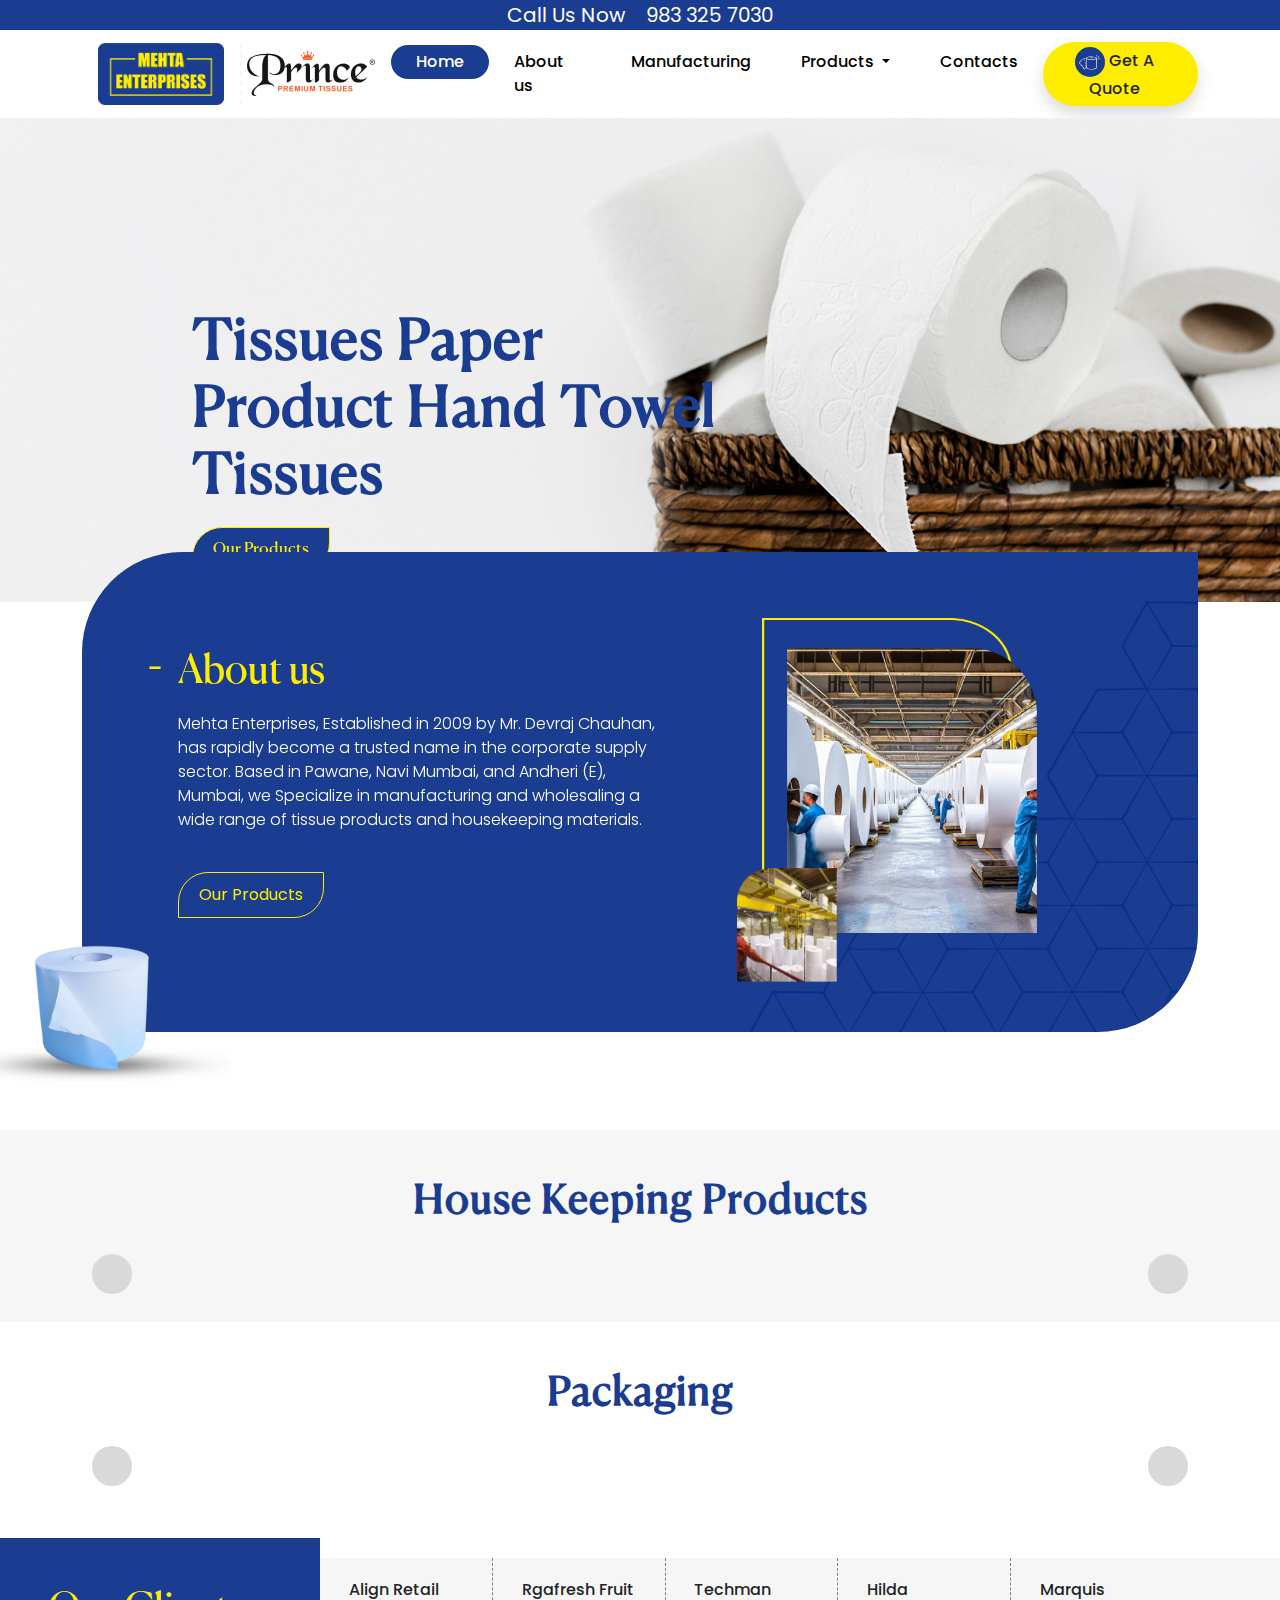
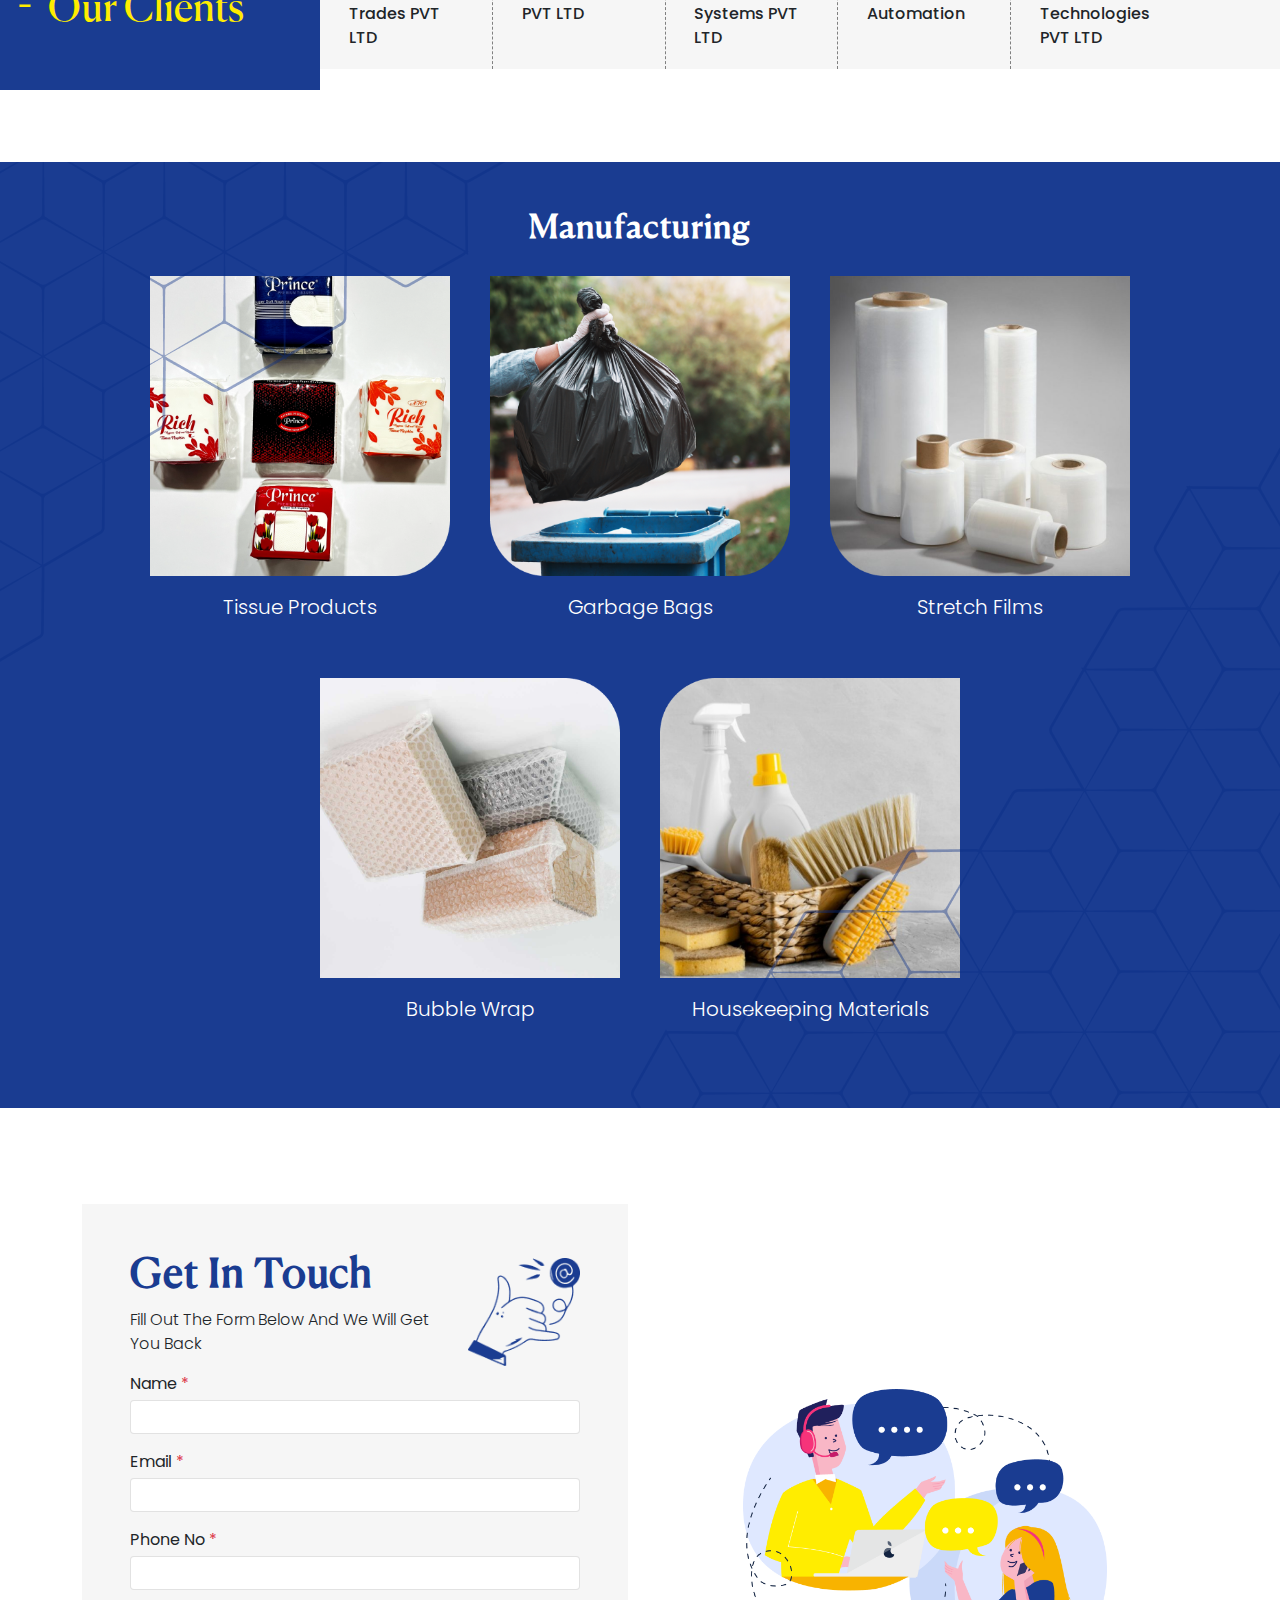
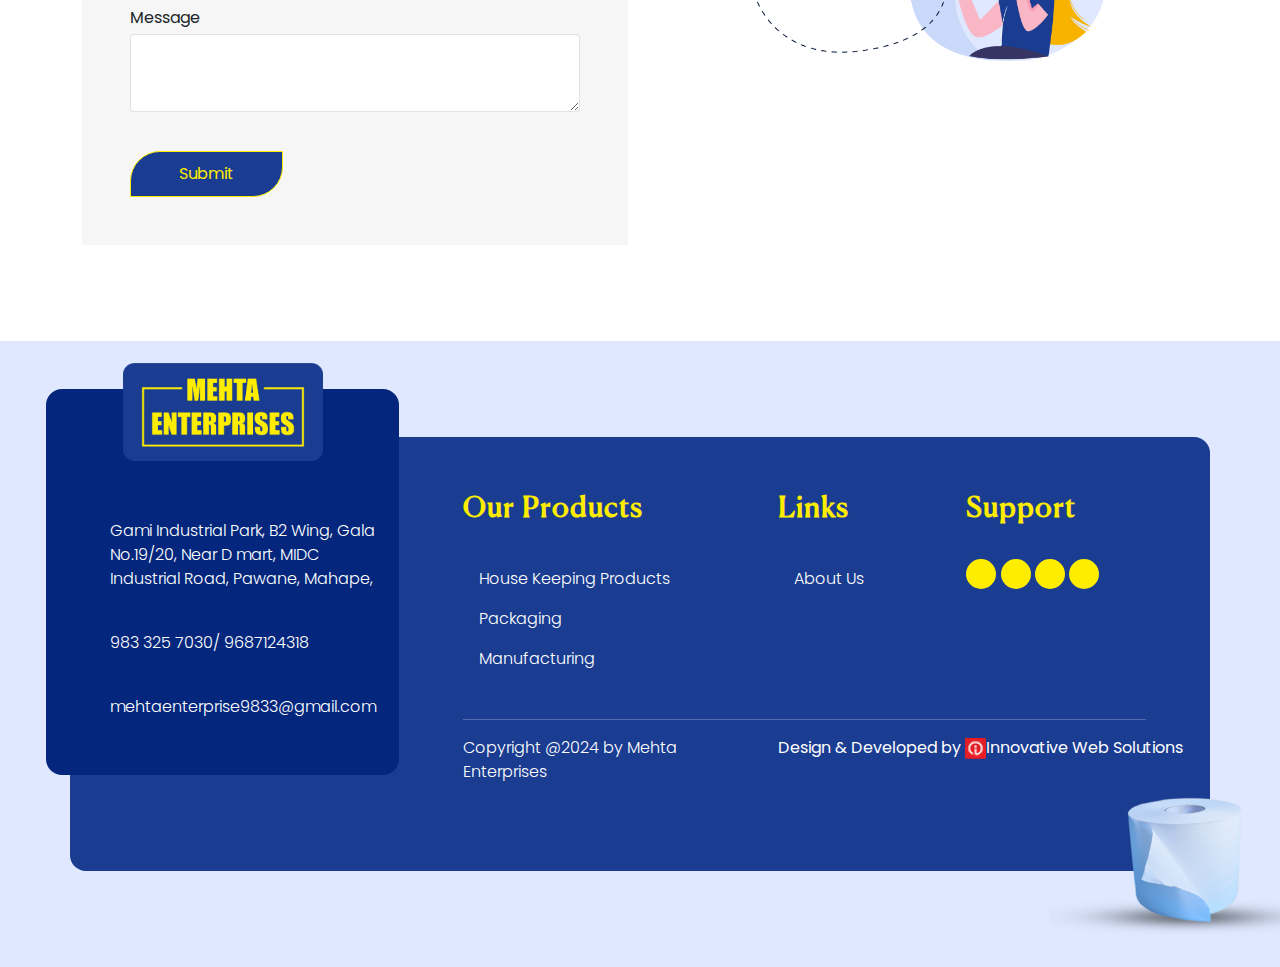
==== commit bd91a4b1: "responsive set" ====
--- a/index.html
+++ b/index.html
@@ -94,7 +94,7 @@
 
       <section class="" >
           <div class="container position-relative mb-5">
-              <div class="aboutUs p-3 px-5 p-md-5 bg-primary ">
+              <div class="aboutUs ps-4 py-4 p-md-5 bg-primary ">
                 <div class="row">
                   <div class="col-lg-7">
                     <div class="p-3 p-md-5"> 
@@ -215,7 +215,7 @@
 
 
 
-      <section class="container-fluid p-3 p-md-4">
+      <section class="container-fluid py-3 py-md-4">
         <div class="row align-items-center mb-3 mb-md-5 justify-content-center ">
           <div class="col-md-6 col-lg-3 px-5 py-4 p-lg-5 bg-primary">
             <h2 class="fs-canela text-warning fs-1 before-dash"> Our Clients</h2>
@@ -303,7 +303,7 @@
               </form>
             </div>
             <div class="col-lg-6">
-              <img src="./assets/images/contact.png" class="img-fluid col-8 mx-auto d-block" alt="">
+              <img src="./assets/images/contact.png" class="img-fluid col-8 my-5 mx-auto d-block" alt="">
             </div>
           </div>
         </div>
@@ -312,7 +312,7 @@
 
       <footer class="py-3 py-md-5">
         <div class="footer container rounded-4 p-3 text-white my-5 bg-primary position-relative">
-          <div class="row mt-md-3">
+          <div class="row mt-3">
             <div class="col-lg-4 position-relative">
               <div class="footerContact rounded-4 position-relative p-3 p-md-4">
                   <img src="./assets/mehta-logo.png" class="position-relative" alt="">
--- a/style.css
+++ b/style.css
@@ -194,6 +194,7 @@
     .aboutUs{
         height: 900px;
         top: -20px;
+        border-radius: 50px 0 ;
     }
     .aboutUs .image1{
         left: 100px;
@@ -209,15 +210,16 @@
 @media (max-width:500px) {
     .aboutUs{
         height: 800px;
+        top: 20px;
     }
     .aboutUs .outline{
-        top:30px;
+        top:10px;
         left: 100px;
         width: 60%;
         height: 200px;
     }
     .aboutUs .image1{
-        top:60px;
+        top:40px;
         left: 10%;
         width: 70%;
     }
@@ -233,7 +235,7 @@
     .tissue{
         height: 150px;
         width: 150px;
-        bottom: -5%;
+        bottom: -10%;
         left: -10%;
     }
     .aboutUs img.bottom{
@@ -422,4 +424,7 @@
         right: -2% ;
         bottom: -5% ;
     }
+    .footerContact{
+        top: -10px;
+    }
 }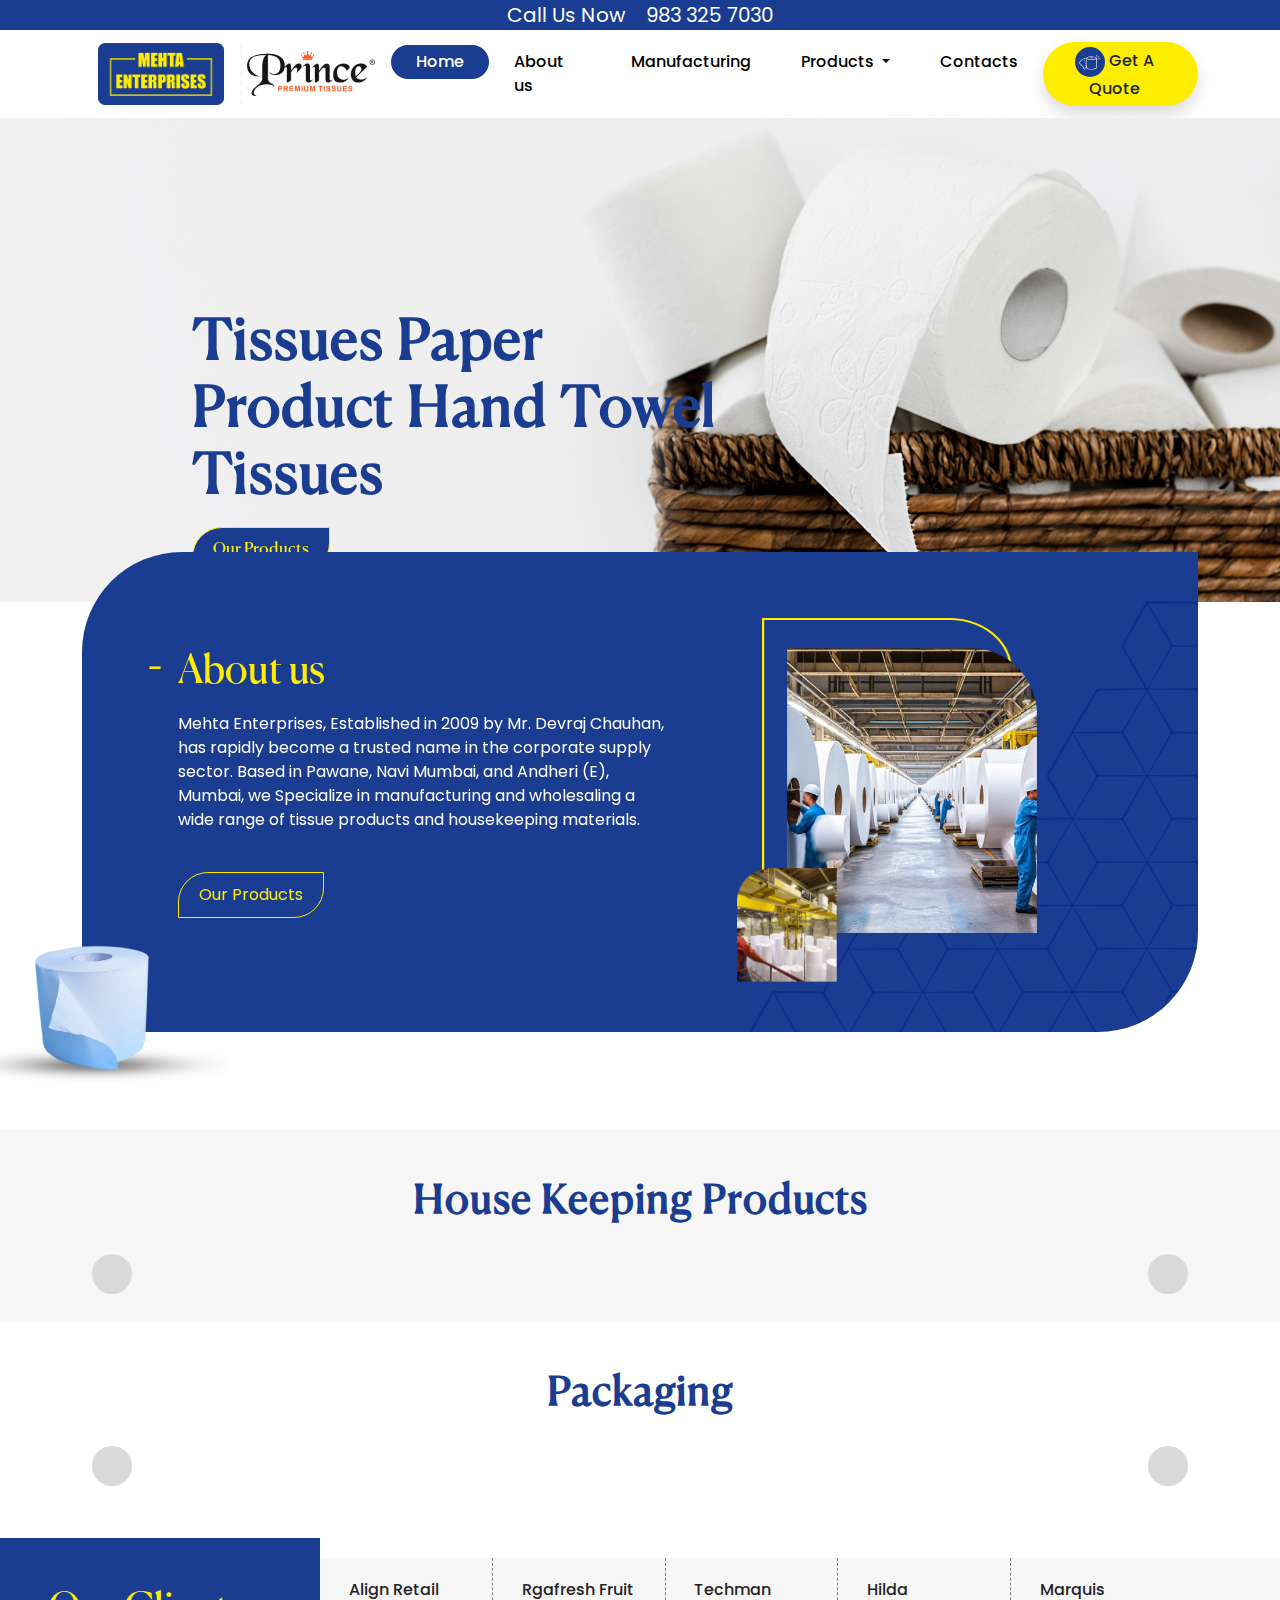
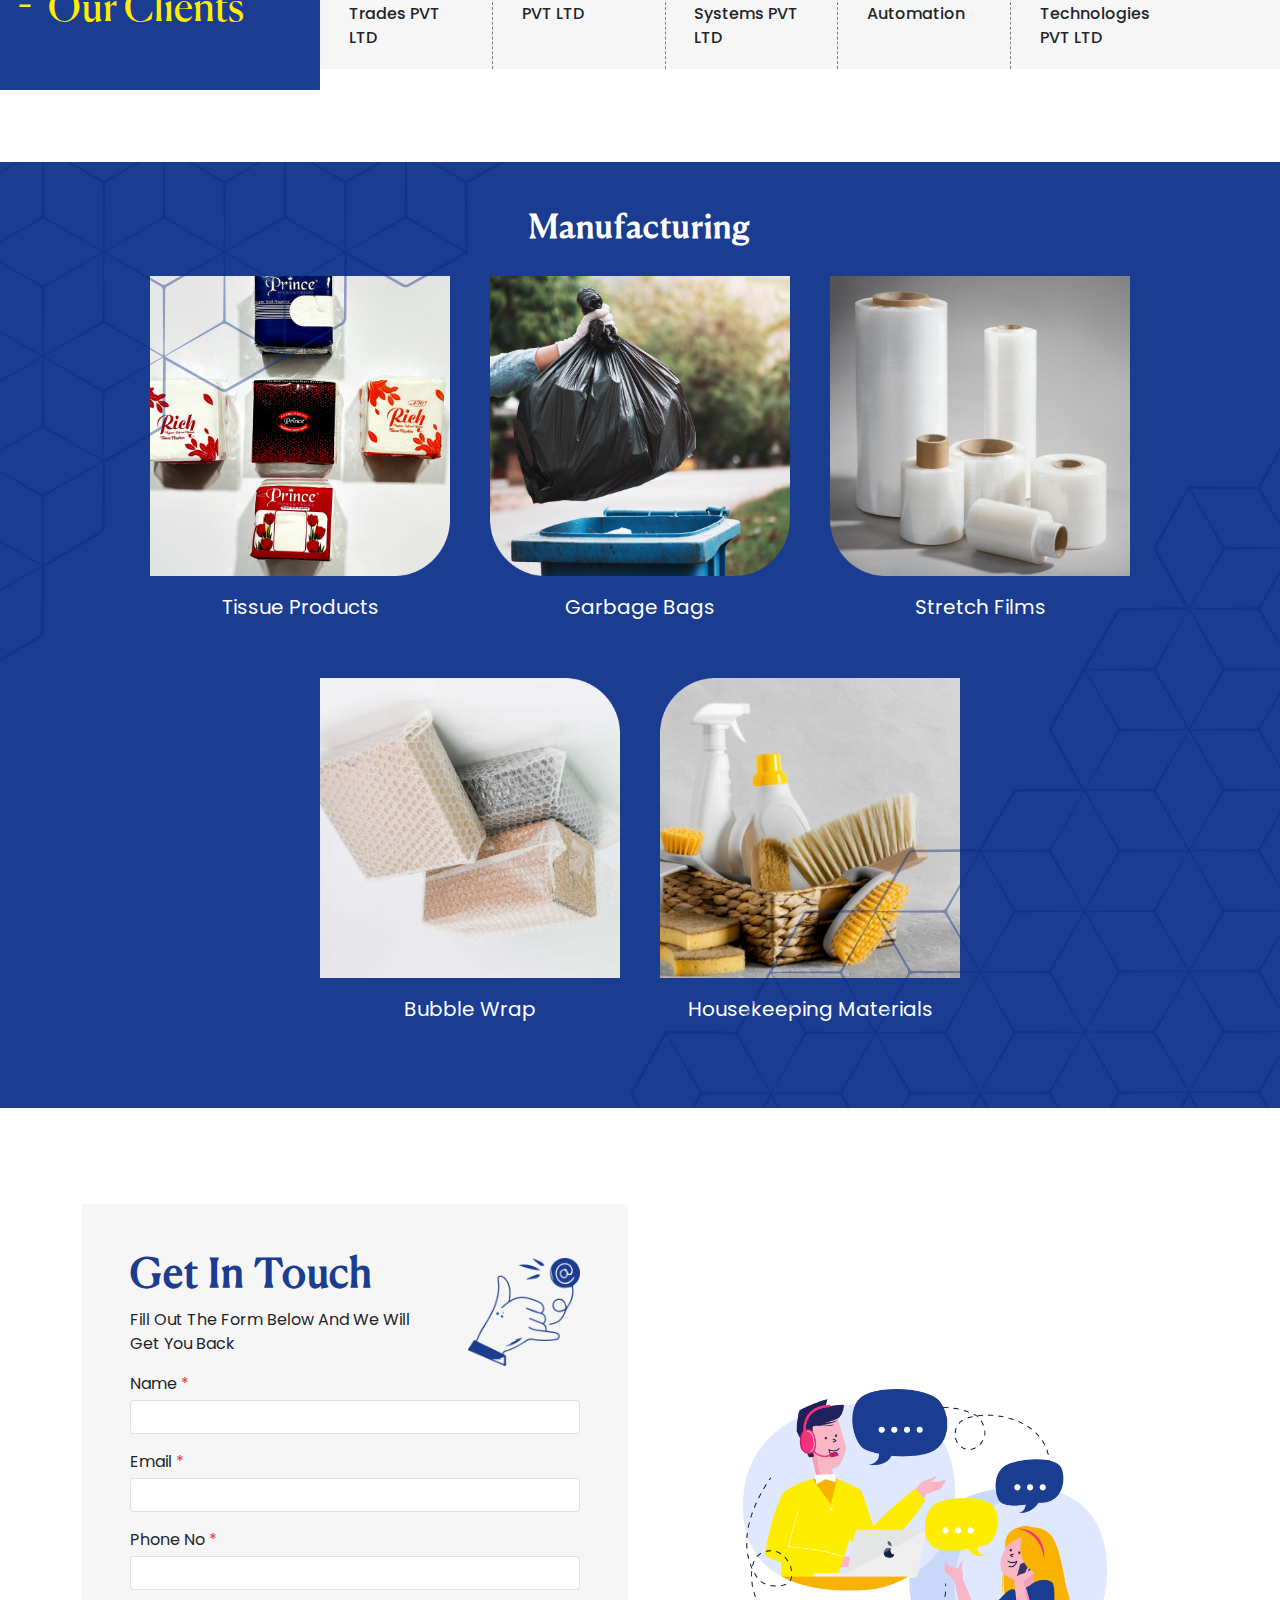
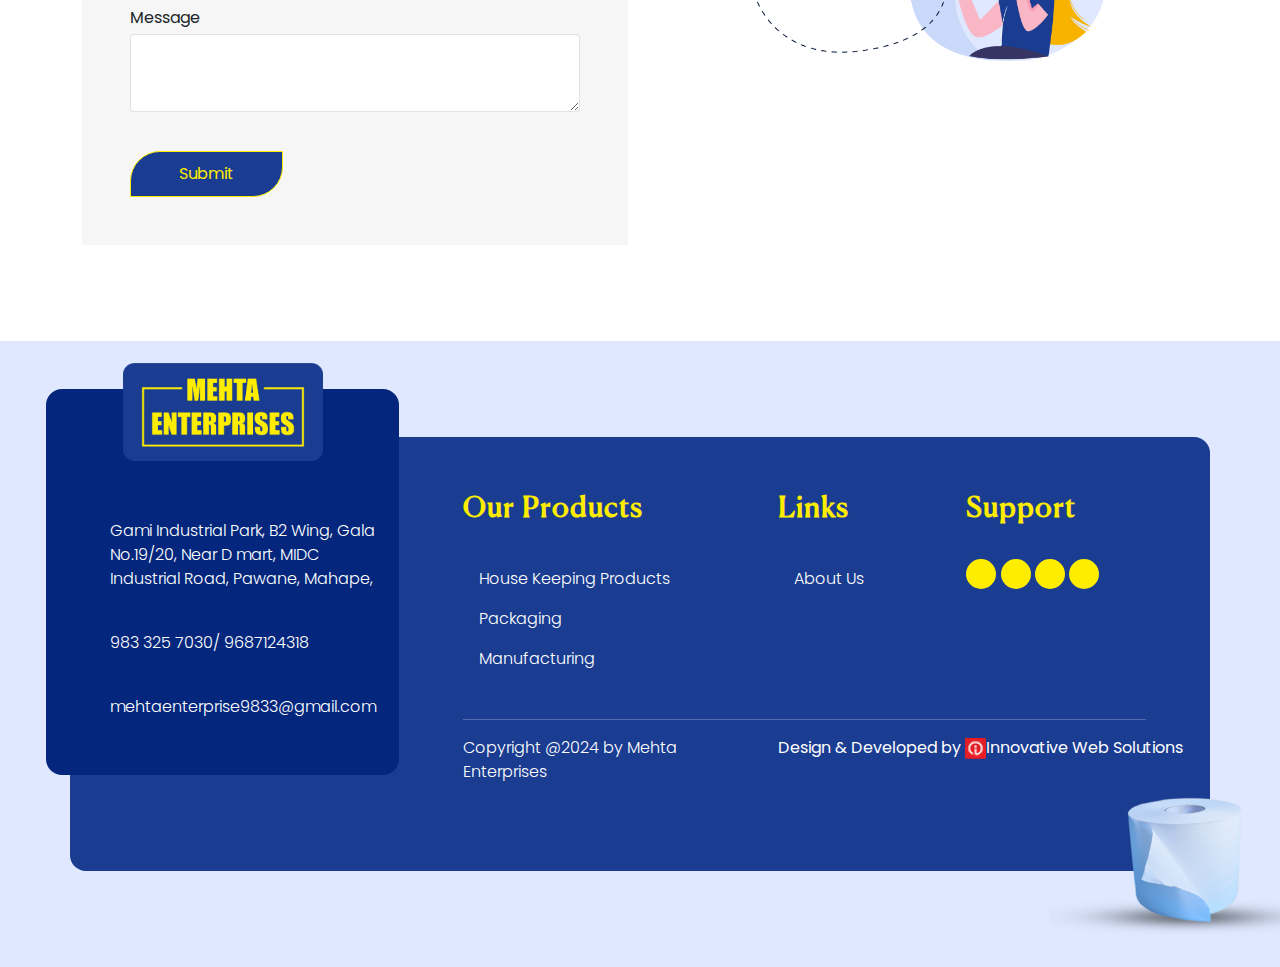
==== commit 8024a274: "about page created" ====
--- a/index.html
+++ b/index.html
@@ -27,7 +27,7 @@
                 <a class="nav-link active" aria-current="page" href="#">Home</a>
               </li>
               <li class="nav-item">
-                <a class="nav-link" href="#"> About us</a>
+                <a class="nav-link" href="aboutus.html"> About us</a>
               </li>
               <li class="nav-item">
                 <a class="nav-link" href="#"> Manufacturing</a>
@@ -44,7 +44,7 @@
                 </ul>
               </li>
               <li class="nav-item">
-                <a class="nav-link" >Contacts</a>
+                <a class="nav-link">Contacts</a>
               </li>
             </ul>
            <button class="btn shadow rounded-pill p-1  bg-warning fw-medium pe-3"> <img src="./assets/icons/tissue.svg" class="bg-primary rounded-circle hw-30 p-1" alt=""> Get A Quote <i class="fa-solid fa-arrow-right-long"></i></button>
@@ -115,7 +115,6 @@
                     </div>
                   </div>
                   <img src="./assets/bottom.png" class="position-absolute bottom" alt="">
-
               </div>
               <img src="./assets/tissue.png" class="position-absolute tissue" alt="">
           </div>
--- a/style.css
+++ b/style.css
@@ -18,7 +18,7 @@
     font-family: "Poppins", sans-serif;
 }
 p{
-    font-weight:300
+    font-weight:400
 }
 .bg-primary{
     background-color: var(--primary-color) !important;
@@ -74,9 +74,6 @@
 .fs-canela{
     font-family:'Canela';
     font-weight: 500;
-}
-.container-fluid{
-    max-width: 1640px;
 }
 @media (max-width:500px){
     .navbar-brand img{
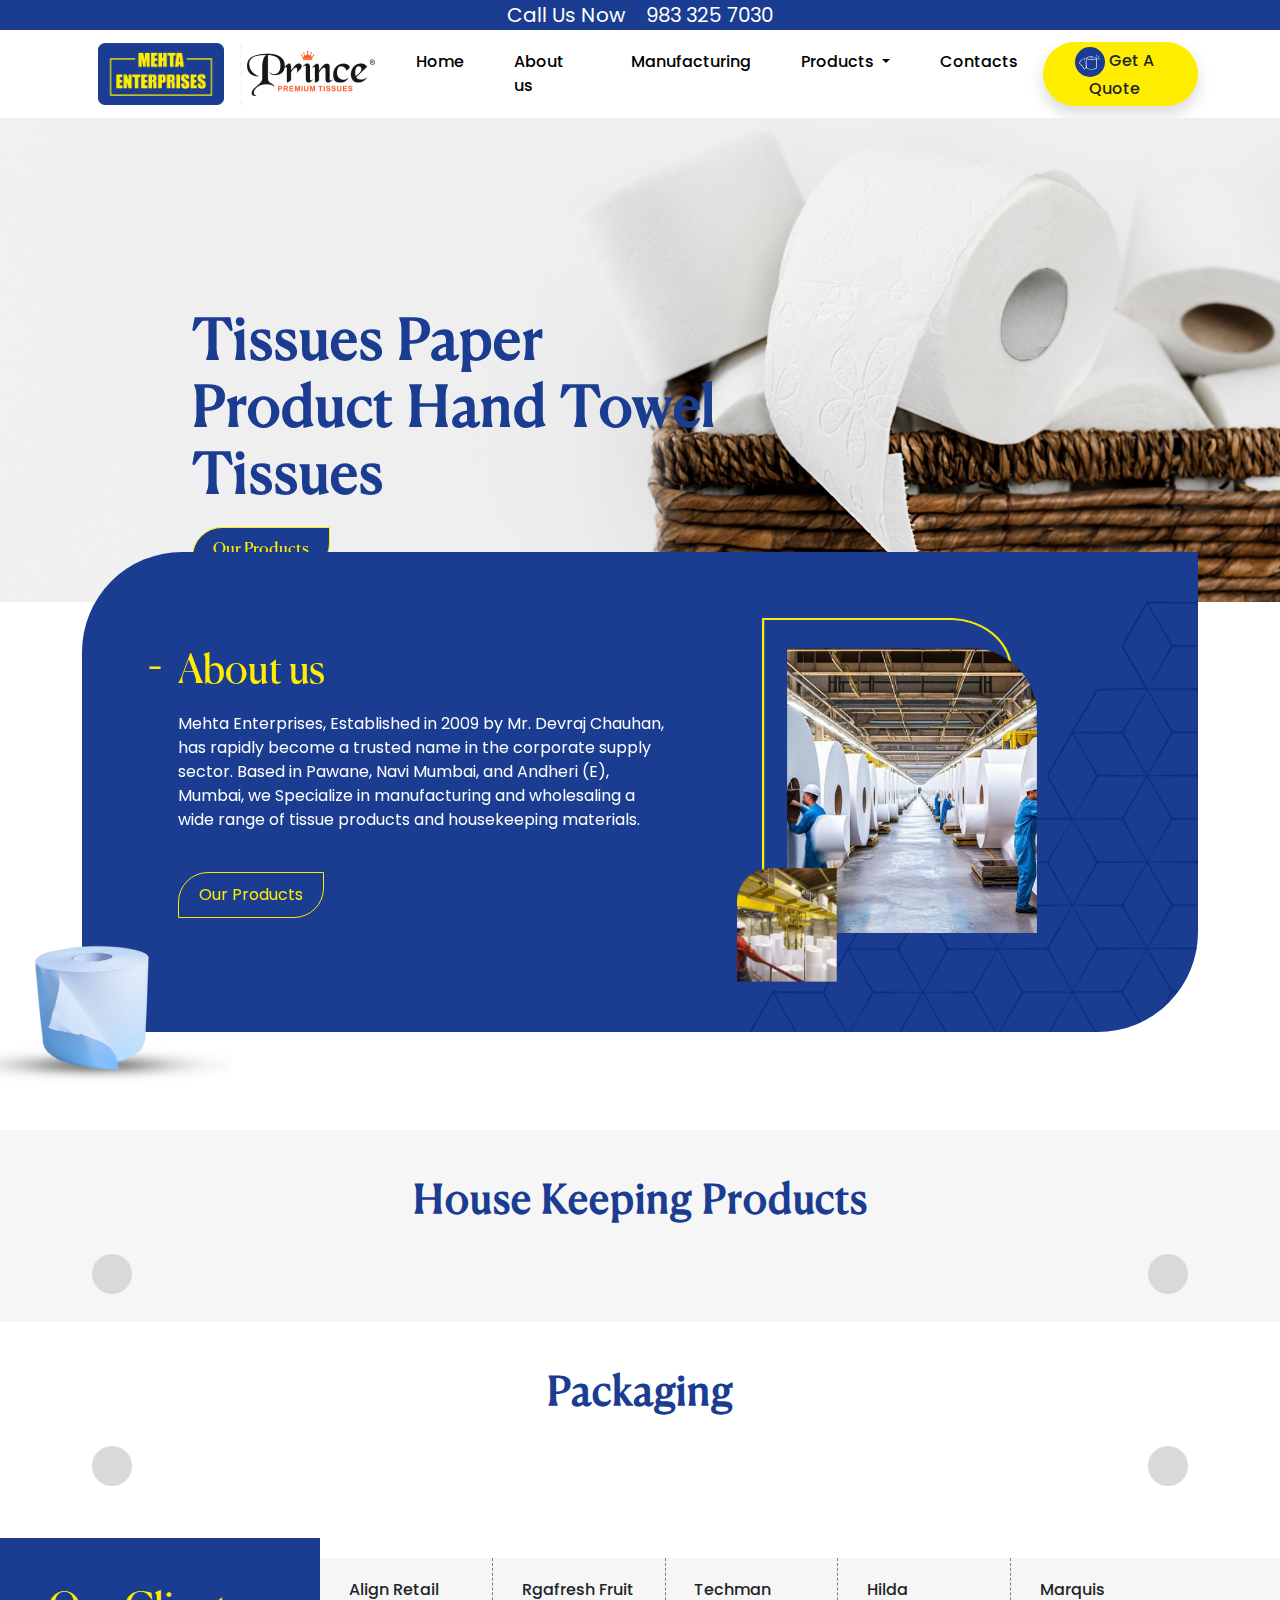
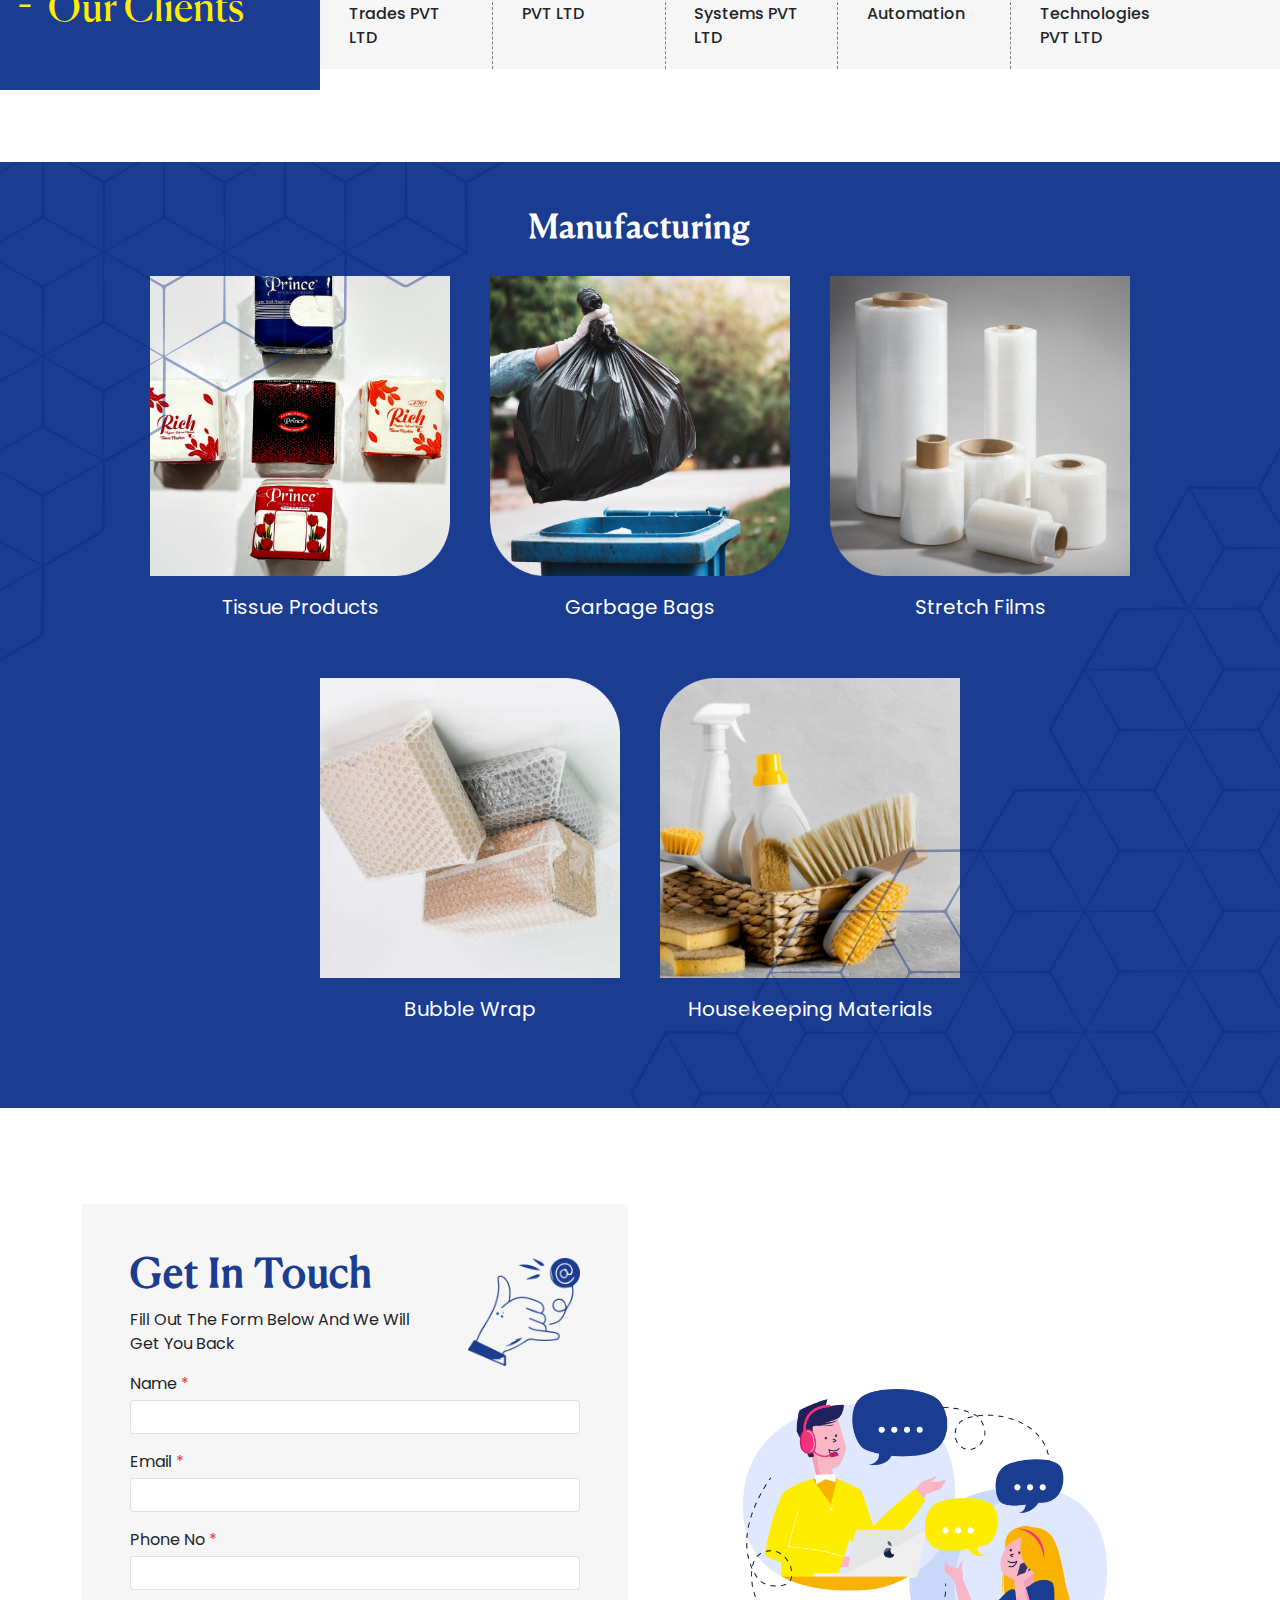
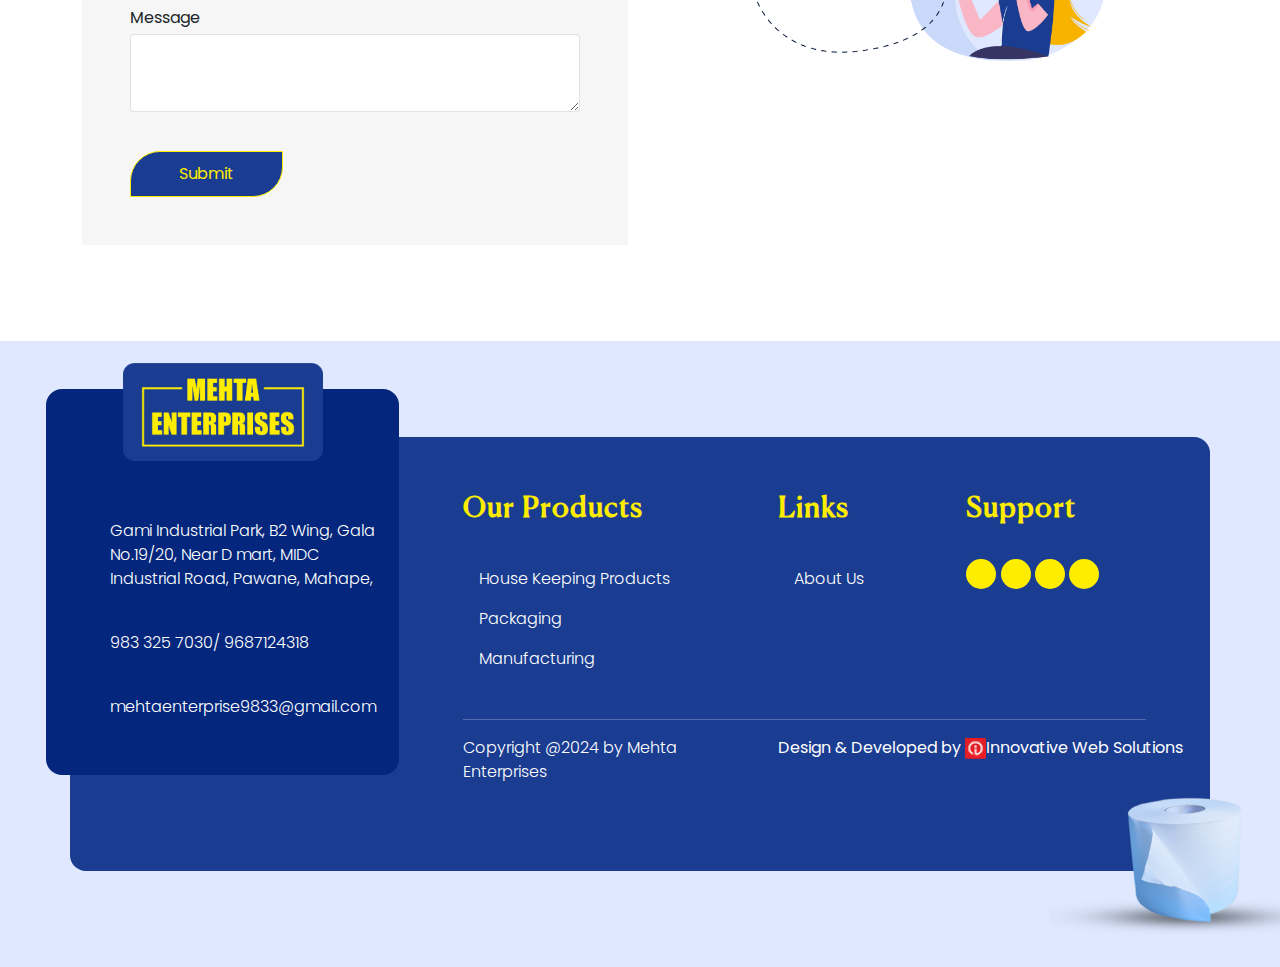
==== commit 105c0d99: "manufacturing page created" ====
--- a/index.html
+++ b/index.html
@@ -24,27 +24,26 @@
           <div class="collapse navbar-collapse" id="navbarSupportedContent">
             <ul class="navbar-nav mx-auto mb-2 mb-lg-0">
               <li class="nav-item">
-                <a class="nav-link active" aria-current="page" href="#">Home</a>
+                <a class="nav-link" href="index.html">Home</a>
               </li>
               <li class="nav-item">
                 <a class="nav-link" href="aboutus.html"> About us</a>
               </li>
               <li class="nav-item">
-                <a class="nav-link" href="#"> Manufacturing</a>
+                <a class="nav-link" href="manufacturing.html"> Manufacturing</a>
               </li>
               <li class="nav-item dropdown">
                 <a class="nav-link dropdown-toggle" href="#" role="button" data-bs-toggle="dropdown" aria-expanded="false">
                   Products
                 </a>
                 <ul class="dropdown-menu">
-                  <li><a class="dropdown-item" href="#">Action</a></li>
-                  <li><a class="dropdown-item" href="#">Another action</a></li>
-                  <li><hr class="dropdown-divider"></li>
-                  <li><a class="dropdown-item" href="#">Something else here</a></li>
+                  <li><a class="dropdown-item" href="housekeeping.html">Housekeeping Products</a></li>
+                  <li><a class="dropdown-item" href="tissues.html">Tissues</a></li>
+                  <li><a class="dropdown-item" href="packaging.html">Packaging</a></li>
                 </ul>
               </li>
               <li class="nav-item">
-                <a class="nav-link">Contacts</a>
+                <a class="nav-link" href="contact.html">Contacts</a>
               </li>
             </ul>
            <button class="btn shadow rounded-pill p-1  bg-warning fw-medium pe-3"> <img src="./assets/icons/tissue.svg" class="bg-primary rounded-circle hw-30 p-1" alt=""> Get A Quote <i class="fa-solid fa-arrow-right-long"></i></button>
--- a/style.css
+++ b/style.css
@@ -35,8 +35,36 @@
 .text-warning{
     color: var(--yellow-color) !important;
 }
+.text-orange{
+    color: #FA5B23 !important;
+}
+.heading{
+    position: relative;
+    display: inline-block;
+    z-index: 2;
+    padding: 0 5px;
+}
+.heading::before{
+    position: absolute;
+    content: "";
+    display: block;
+    height: 10px;
+    width: 100%;
+    background-color:#FFED00;
+    top: 50%;
+    left: 50%;
+    transform: translateX(-50%);
+    z-index: -1;
+}
 .border-right-dashed{
     border-right: 2px dashed var(--gray-color) !important;
+}
+.hover-shadow{
+    transition: all .3s;
+}
+.hover-shadow:hover{
+box-shadow: 0 0 15px -3px rgba(119, 119, 119, 0.768) !important;
+transform: scale(1.02);
 }
 .hw-30{
     height: 30px;
@@ -424,4 +452,43 @@
     .footerContact{
         top: -10px;
     }
+}
+
+.contactForm button{
+    border-radius:  0 10px;
+}
+@media  (width>768px){
+    .contactForm{
+        position: absolute;
+    }
+}
+.owl-nav{
+    text-align: end;
+    padding-right: 5%;
+}
+.owl-nav button{
+    color: white !important;
+    font-size: 30px !important;
+    width: 30px;
+    height: 30px;
+    line-height: 30px !important;
+    border-radius: 50%;
+    font: 100 !important;
+    margin:10px 5px;
+}
+
+.owl-nav button:first-child{
+    background-color: #cacacab5 !important;
+}
+.owl-nav button:last-child{
+    background-color: #04277D !important;
+}
+.lb-outerContainer{
+    background-color: transparent;
+}
+.lb-image{
+    border: none !important;
+}
+.lb-data .lb-close{
+    background-size: 60% 60%;
 }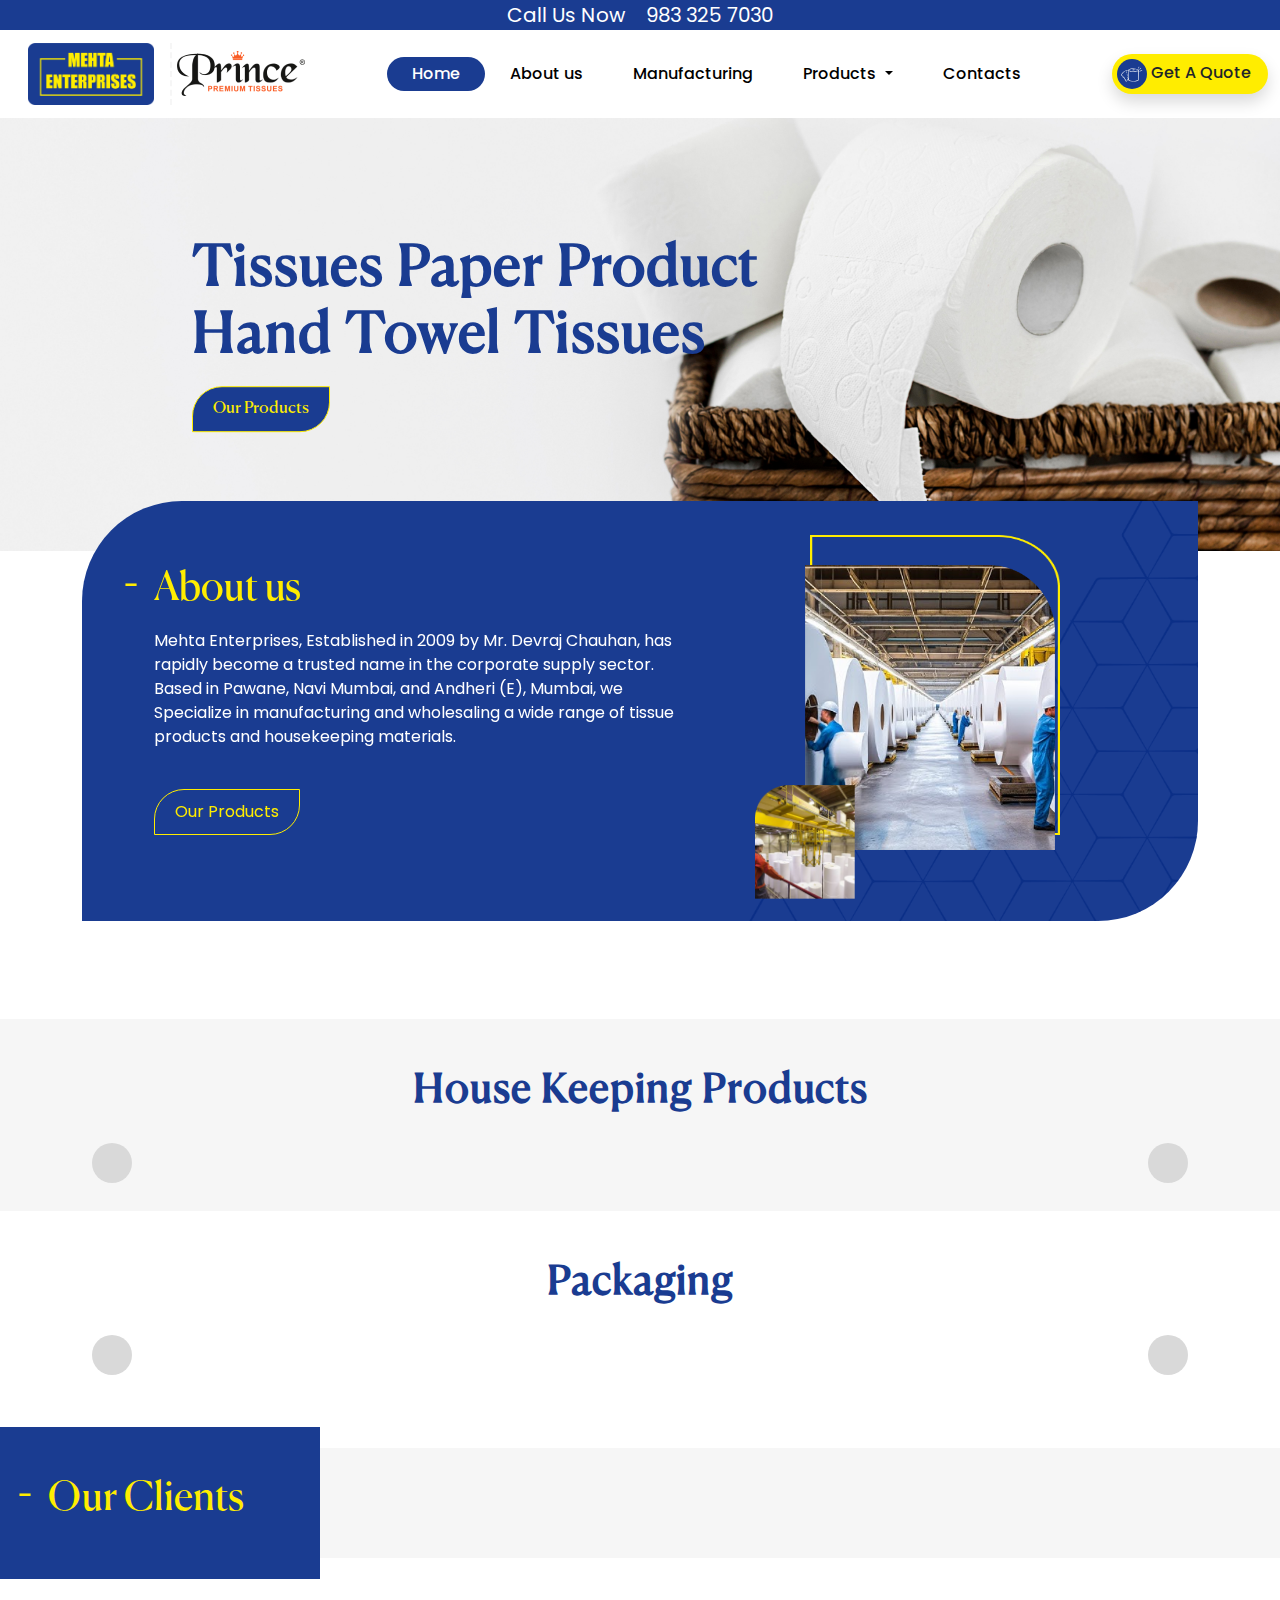
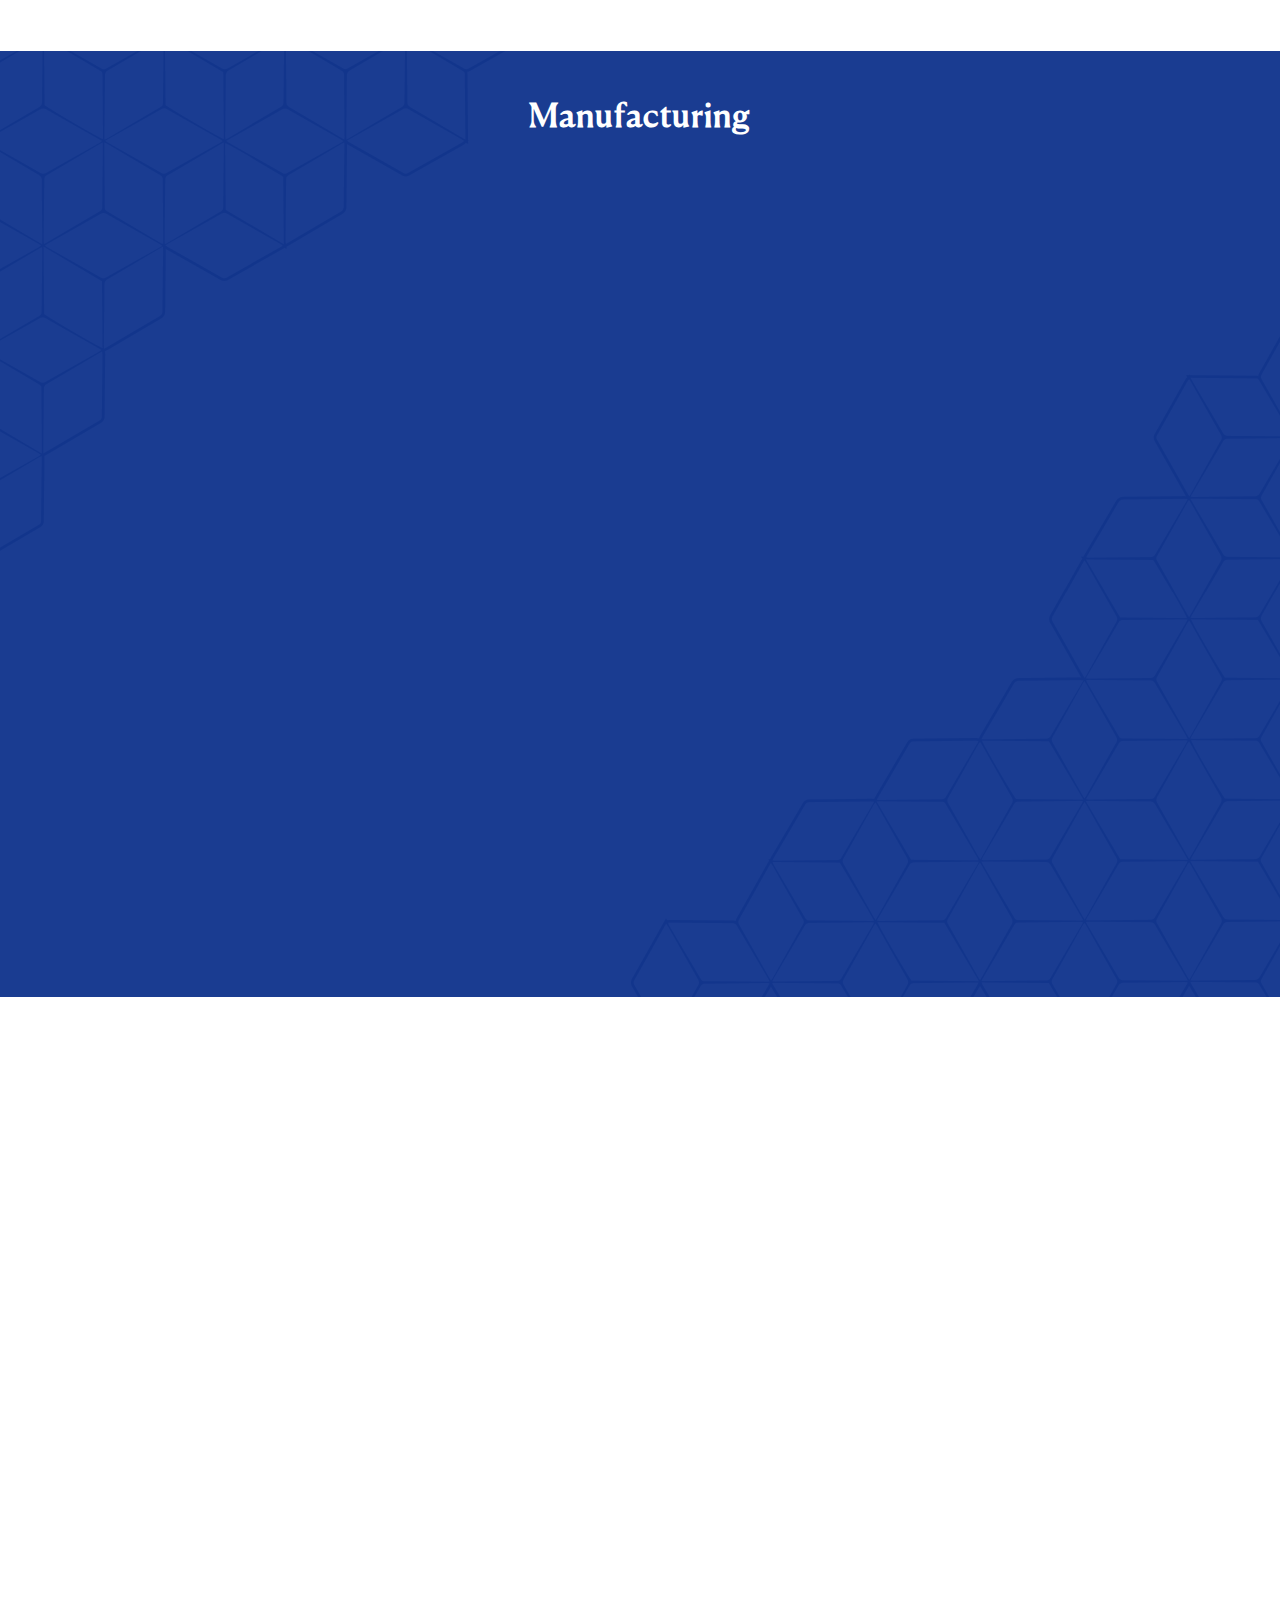
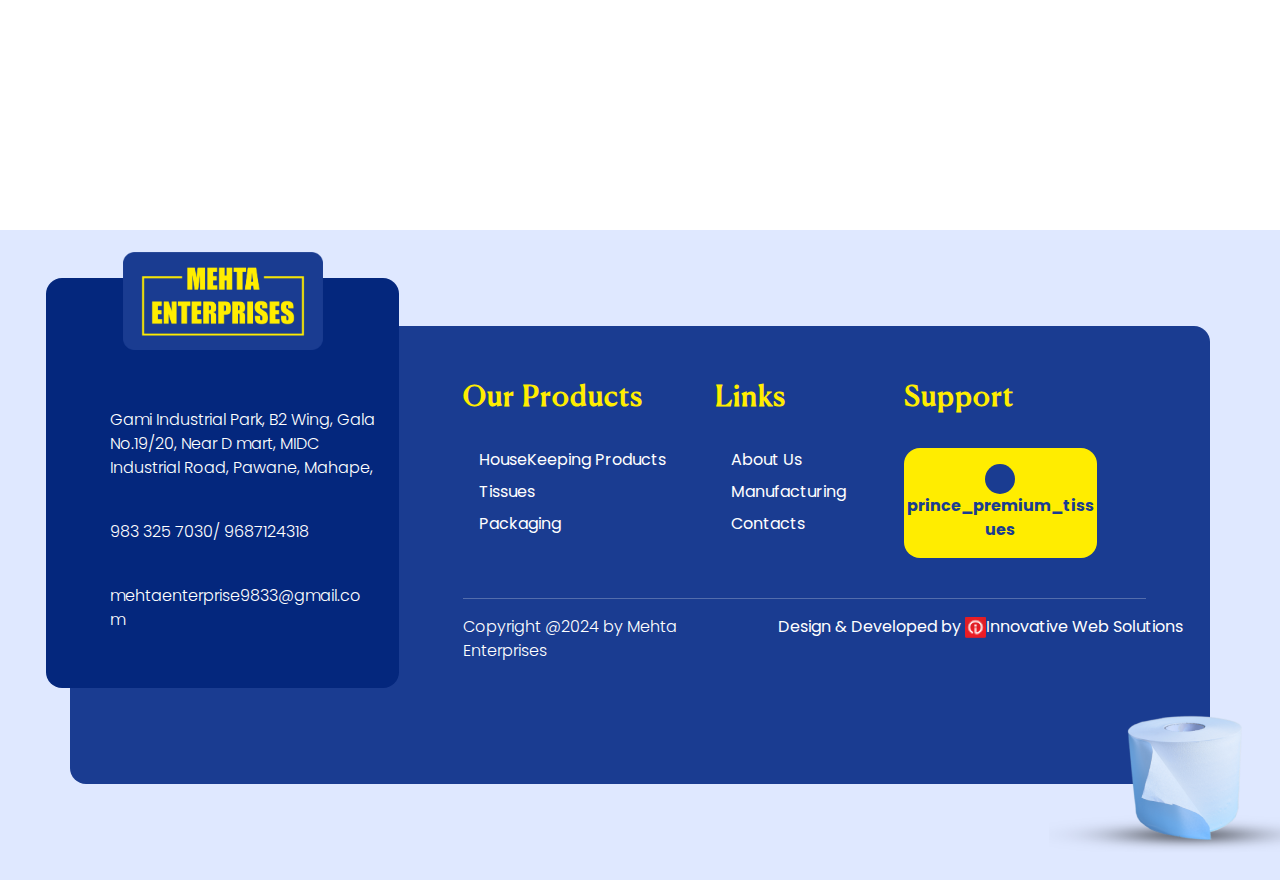
==== commit b9f3e1ca: "products updated" ====
--- a/index.html
+++ b/index.html
@@ -3,17 +3,21 @@
 <head>
   <meta charset="UTF-8">
   <meta name="viewport" content="width=device-width, initial-scale=1.0">
+  <link rel="shortcut icon" href="./assets/favicon.png" type="image/x-icon">
+  <title>Mehta Enterprises</title>
   <link href="https://cdn.jsdelivr.net/npm/bootstrap@5.3.3/dist/css/bootstrap.min.css" rel="stylesheet" integrity="sha384-QWTKZyjpPEjISv5WaRU9OFeRpok6YctnYmDr5pNlyT2bRjXh0JMhjY6hW+ALEwIH" crossorigin="anonymous">
   <link rel="stylesheet" href="https://cdnjs.cloudflare.com/ajax/libs/font-awesome/6.5.2/css/all.min.css" integrity="sha512-SnH5WK+bZxgPHs44uWIX+LLJAJ9/2PkPKZ5QiAj6Ta86w+fsb2TkcmfRyVX3pBnMFcV7oQPJkl9QevSCWr3W6A==" crossorigin="anonymous" referrerpolicy="no-referrer" />
   <link rel="stylesheet" href="https://cdnjs.cloudflare.com/ajax/libs/OwlCarousel2/2.3.4/assets/owl.carousel.css" integrity="sha512-UTNP5BXLIptsaj5WdKFrkFov94lDx+eBvbKyoe1YAfjeRPC+gT5kyZ10kOHCfNZqEui1sxmqvodNUx3KbuYI/A==" crossorigin="anonymous" referrerpolicy="no-referrer" />
+  <link href="https://unpkg.com/aos@2.3.1/dist/aos.css" rel="stylesheet">
   <link rel="stylesheet" href="style.css">
+
 </head>
 <body>
 
     <div class="bg-primary text-white fs-5 text-center">Call Us Now <i class="fa-solid fa-phone-volume fs-6 mx-2 "></i> 983 325 7030</div>
 
     <nav class="navbar navbar-expand-lg bg-white">
-        <div class="container">
+        <div class="container-xxl">
           <a class="navbar-brand" href="#">
             <img src="./assets/mehta-logo.png" class="border-right-dashed px-3" alt="">
             <img src="./assets/prince-logo.png" alt="">
@@ -24,7 +28,7 @@
           <div class="collapse navbar-collapse" id="navbarSupportedContent">
             <ul class="navbar-nav mx-auto mb-2 mb-lg-0">
               <li class="nav-item">
-                <a class="nav-link" href="index.html">Home</a>
+                <a class="nav-link active" href="index.html">Home</a>
               </li>
               <li class="nav-item">
                 <a class="nav-link" href="aboutus.html"> About us</a>
@@ -46,13 +50,13 @@
                 <a class="nav-link" href="contact.html">Contacts</a>
               </li>
             </ul>
-           <button class="btn shadow rounded-pill p-1  bg-warning fw-medium pe-3"> <img src="./assets/icons/tissue.svg" class="bg-primary rounded-circle hw-30 p-1" alt=""> Get A Quote <i class="fa-solid fa-arrow-right-long"></i></button>
+           <a href="tel:+9833257030" class="btn shadow rounded-pill p-1  bg-warning fw-medium pe-3"> <img src="./assets/icons/tissue.svg" class="bg-primary rounded-circle hw-30 p-1" alt=""> Get A Quote <i class="fa-solid fa-arrow-right-long"></i></a>
           </div>
         </div>
     </nav>
 
 
-      <div id="carouselExampleCaptions" class="carousel slide fs-canela-deck">
+      <div id="carouselExampleCaptions" class="carousel slide fs-canela-deck"  data-bs-ride="carousel">
         <div class="carousel-indicators">
           <button type="button" data-bs-target="#carouselExampleCaptions" data-bs-slide-to="0" class="active" aria-current="true" aria-label="Slide 1"></button>
           <button type="button" data-bs-target="#carouselExampleCaptions" data-bs-slide-to="1" aria-label="Slide 2"></button>
@@ -60,23 +64,23 @@
         </div>
         <div class="carousel-inner">
           <div class="carousel-item active">
-            <img src="./assets/banner/banner-1.png" class="d-block w-100" alt="...">
-            <div class="carousel-caption col-lg-6 col-xl-5 top-0 pt-md-4 pt-lg-5 mt-lg-5">
-              <h1 class="display-4 text-primary fw-bold  pt-lg-5 mt-lg-5" >Tissues Paper Product Hand Towel Tissues </h1>
+            <img src="./assets/banner/banner-1.jpg" class="d-block w-100" alt="...">
+            <div class="carousel-caption col-lg-6 col-xxl-5">
+              <h1 class="display-4 text-primary fw-bold" >Tissues Paper Product Hand Towel Tissues </h1>
               <button class="btn theme-btn mt-1 mt-sm-2">Our Products  <i class="fa-solid fa-arrow-right-long"></i> </button>
             </div>
           </div>
           <div class="carousel-item">
-            <img src="./assets/banner/banner-1.png" class="d-block w-100" alt="...">
-            <div class="carousel-caption col-lg-6 col-xl-5 top-0 pt-md-4 pt-lg-5 mt-md-5">
-              <h1 class="display-4 text-primary fw-bold  pt-md-5 mt-md-5" >Tissues Paper Product Hand Towel Tissues </h1>
+            <img src="./assets/banner/banner-2.jpg" class="d-block w-100" alt="...">
+            <div class="carousel-caption col-lg-6 col-xxl-5">
+              <h1 class="display-4 text-primary fw-bold" >Tissues Paper Product Hand Towel Tissues </h1>
               <button class="btn theme-btn mt-1 mt-sm-2">Our Products  <i class="fa-solid fa-arrow-right-long"></i> </button>
             </div>
           </div>
           <div class="carousel-item">
-            <img src="./assets/banner/banner-1.png" class="d-block w-100" alt="...">
-            <div class="carousel-caption col-lg-6 col-xl-5 top-0 pt-md-4 pt-lg-5 mt-md-5">
-              <h1 class="display-4 text-primary fw-bold  pt-md-5 mt-md-5" >Tissues Paper Product Hand Towel Tissues </h1>
+            <img src="./assets/banner/banner-3.jpg" class="d-block w-100" alt="...">
+            <div class="carousel-caption col-lg-6 col-xxl-5">
+              <h1 class="display-4 text-primary fw-bold" >Tissues Paper Product Hand Towel Tissues </h1>
               <button class="btn theme-btn mt-1 mt-sm-2">Our Products  <i class="fa-solid fa-arrow-right-long"></i> </button>
             </div>
           </div>
@@ -92,8 +96,8 @@
       </div>
 
       <section class="" >
-          <div class="container position-relative mb-5">
-              <div class="aboutUs ps-4 py-4 p-md-5 bg-primary ">
+          <div class="container position-relative mb-5" data-aos="fade-up" >
+              <div class="aboutUs ps-4 py-3 bg-primary ">
                 <div class="row">
                   <div class="col-lg-7">
                     <div class="p-3 p-md-5"> 
@@ -115,7 +119,7 @@
                   </div>
                   <img src="./assets/bottom.png" class="position-absolute bottom" alt="">
               </div>
-              <img src="./assets/tissue.png" class="position-absolute tissue" alt="">
+              <img src="./assets/tissue.png" data-aos="fade-right" class="position-absolute tissue z-2 " alt="">
           </div>
       </section>
 
@@ -124,25 +128,25 @@
           <h1 class="text-primary text-center fs-1 fw-bold mb-3 mb-md-5 fs-canela-deck">House Keeping Products</h1>
           <div class="products position-relative">
             <div class="owl-carousel">
-              <div>
+              <div data-aos="fade-up">
                 <div class="p-3 p-md-4 inner">
                   <img src="./assets/product/image-1.png" alt="">
                 </div> 
                 <p class="text-center fs-5 fw-medium">Dustbin</p>
                </div>
-              <div>
+              <div data-aos="fade-up" data-aos-delay="100">
                 <div class="p-3 p-md-4 inner">
                   <img src="./assets/product/image-2.png" alt="">
                 </div> 
                 <p class="text-center fs-5 fw-medium">Cleaning Brush</p>
               </div>
-              <div>
+              <div data-aos="fade-up" data-aos-delay="200">
                 <div class="p-3 p-md-4 inner">
                   <img src="./assets/product/image-3.png" alt="">
                 </div> 
                 <p class="text-center fs-5 fw-medium">Soap Dispenser</p>
               </div>
-              <div>
+              <div data-aos="fade-up" data-aos-delay="300">
                 <div class="p-3 p-md-4 inner">
                   <img src="./assets/product/image-4.png" alt="">
                 </div> 
@@ -174,25 +178,25 @@
           <h1 class="text-primary text-center fs-1 fw-bold mb-3 mb-md-5 fs-canela-deck">Packaging</h1>
           <div class="packaging position-relative">
             <div class="owl-carousel">
-              <div>
+              <div data-aos="fade-up">
                 <div class="p-3 p-md-4 inner">
                   <img src="./assets/packaging/image-1.png" alt="">
                 </div> 
                 <p class="text-center fs-5 fw-medium">Printed Tape</p>
                </div>
-              <div>
+              <div data-aos="fade-up" data-aos-delay="100">
                 <div class="p-3 p-md-4 inner">
                   <img src="./assets/packaging/image-2.png" alt="">
                 </div> 
                 <p class="text-center fs-5 fw-medium">Metal Patti Clip</p>
               </div>
-              <div>
+              <div data-aos="fade-up" data-aos-delay="200">
                 <div class="p-3 p-md-4 inner">
                   <img src="./assets/packaging/image-3.png" alt="">
                 </div> 
                 <p class="text-center fs-5 fw-medium">Bubble Roll</p>
               </div>
-              <div>
+              <div data-aos="fade-up" data-aos-delay="300">
                 <div class="p-3 p-md-4 inner">
                   <img src="./assets/packaging/image-4.png" alt="">
                 </div> 
@@ -213,20 +217,20 @@
 
 
 
-      <section class="container-fluid py-3 py-md-4">
+      <section class="container-fluid py-3 py-md-4 overflow-hidden">
         <div class="row align-items-center mb-3 mb-md-5 justify-content-center ">
           <div class="col-md-6 col-lg-3 px-5 py-4 p-lg-5 bg-primary">
             <h2 class="fs-canela text-warning fs-1 before-dash"> Our Clients</h2>
           </div>
           <div class="col-lg-9 p-0">
             <div class="d-flex bg-secondary flex-wrap flex-md-nowrap clientList">
-              <div class="fw-medium">Align Retail Trades PVT LTD</div>
-              <div class="fw-medium">Rgafresh Fruit PVT LTD</div>
-              <div class="fw-medium">Techman Systems PVT LTD</div>
-              <div class="fw-medium">Hilda Automation</div>
-              <div class="fw-medium"> Marquis Technologies PVT LTD</div>
-            </div>
-          </div>
+              <div class="fw-medium" data-aos="fade-left" >Align Retail Trades PVT LTD</div>
+              <div class="fw-medium" data-aos="fade-left" data-aos-delay="100" >Rgafresh Fruit PVT LTD</div>
+              <div class="fw-medium" data-aos="fade-left" data-aos-delay="200" >Techman Systems PVT LTD</div>
+              <div class="fw-medium" data-aos="fade-left" data-aos-delay="300" >Hilda Automation</div>
+              <div class="fw-medium" data-aos="fade-left" data-aos-delay="400" > Marquis Technologies PVT LTD</div>
+            </div>
+          </div> 
         </div>
       </section>
 
@@ -241,23 +245,23 @@
          <div class="container">
           <h2 class="text-center fs-canela-deck text-white">Manufacturing</h2>
           <div class="d-flex flex-wrap justify-content-center manufacturing text-center fs-5 text-white">
-            <div>
+            <div data-aos="fade-down" data-aos-delay="100">
                 <img src="./assets/manufacturing/image-1.png" alt="">
                 <p class="my-3">Tissue Products</p>
             </div>
-            <div>
+            <div data-aos="fade-down" data-aos-delay="200">
                 <img src="./assets/manufacturing/image-2.png" alt="">
                 <p class="my-3">Garbage Bags</p>
             </div>
-            <div>
+            <div data-aos="fade-down" data-aos-delay="300">
                 <img src="./assets/manufacturing/image-3.png" alt="">
                 <p class="my-3">Stretch Films</p>
             </div>
-            <div>
+            <div data-aos="fade-down" data-aos-delay="400">
                 <img src="./assets/manufacturing/image-4.png" alt="">
                 <p class="my-3">Bubble Wrap</p>
             </div>
-            <div>
+            <div data-aos="fade-down" data-aos-delay="500">
                 <img src="./assets/manufacturing/image-5.png" alt="">
                 <p class="my-3">Housekeeping Materials</p>
             </div>
@@ -270,9 +274,9 @@
 
       <section>
         
-        <div class="container py-3 py-md-5 my-md-5">
+        <div class="container py-3 py-md-5 my-md-5 overflow-hidden">
           <div class="row align-items-center">
-            <div class="col-lg-6">
+            <div class="col-lg-6" data-aos="fade-right">
               <form class="p-3 p-md-5 bg-secondary">
                 <div class="d-flex align-items-center justify-content-between">
                   <div class="col-8">
@@ -300,7 +304,7 @@
                 <button class="btn theme-btn px-5 mt-3">Submit <i class="fa-solid fa-arrow-right-long"></i> </button>
               </form>
             </div>
-            <div class="col-lg-6">
+            <div class="col-lg-6" data-aos="fade-left">
               <img src="./assets/images/contact.png" class="img-fluid col-8 my-5 mx-auto d-block" alt="">
             </div>
           </div>
@@ -308,49 +312,49 @@
       </section>
 
 
-      <footer class="py-3 py-md-5">
+      <footer class="py-3 py-md-5 text-break">
         <div class="footer container rounded-4 p-3 text-white my-5 bg-primary position-relative">
           <div class="row mt-3">
             <div class="col-lg-4 position-relative">
               <div class="footerContact rounded-4 position-relative p-3 p-md-4">
                   <img src="./assets/mehta-logo.png" class="position-relative" alt="">
                   <div class="d-flex align-items-start pt-2 mb-3">
-                    <i class="fa-solid lh-sm  mx-3 me-4 fs-3  fa-location-dot text-warning"></i>
+                    <i class="fa-solid lh-sm  mx-1 mx-md-3 me-2 me-md-4 fs-3  fa-location-dot text-warning"></i>
                     <p> Gami Industrial Park, B2 Wing, Gala No.19/20, Near D mart, MIDC Industrial Road, Pawane, Mahape,</p>
                   </div>
                   <div class="d-flex align-items-start pt-2 mb-3">
-                    <i class="fa-solid lh-sm  mx-3 me-4  fs-3 fa-phone-volume text-warning"></i>
+                    <i class="fa-solid lh-sm  mx-1 mx-md-3 me-2 me-md-4  fs-3 fa-phone-volume text-warning"></i>
                     <p>983 325 7030/ 9687124318</p>
                   </div>
                   <div class="d-flex align-items-start pt-2 mb-3">
-                    <i class="fa-solid lh-sm  mx-3 me-4 fs-3  fa-envelope text-warning"></i>
+                    <i class="fa-solid lh-sm  mx-1 mx-md-3 me-2 me-md-4 fs-3  fa-envelope text-warning"></i>
                     <p><a href="mailTo:mehtaenterprise9833@gmail.com" target="_blank" class="text-decoration-none text-white">mehtaenterprise9833@gmail.com</a></p>
                   </div>
               </div>
             </div>
             <div class="col-lg-8">
               <div class="row pb-md-4">
+                <div class="col-md-4">
+                  <h3 class="fs-canela-deck text-warning py-3 py-md-4">Our Products</h3>
+                  <a href="housekeeping.html" class="my-2 d-block text-white text-decoration-none"><i class="fa-solid fa-arrow-right-long me-3"></i> HouseKeeping Products</a>
+                  <a href="tissues.html" class="my-2 d-block text-white text-decoration-none"><i class="fa-solid fa-arrow-right-long me-3"></i> Tissues</a>
+                  <a href="packaging.html" class="my-2 d-block text-white text-decoration-none"><i class="fa-solid fa-arrow-right-long me-3"></i> Packaging</a>
+                </div>
+                <div class="col-md-3">
+                  <h3 class="fs-canela-deck text-warning py-3 py-md-4">Links</h3>
+                  <a href="aboutus.html" class="my-2 d-block text-white text-decoration-none"><i class="fa-solid fa-arrow-right-long me-3"></i> About Us</a>
+                  <a href="manufacturing.html" class="my-2 d-block text-white text-decoration-none"><i class="fa-solid fa-arrow-right-long me-3"></i> Manufacturing</a>
+                  <a href="contact.html" class="my-2 d-block text-white text-decoration-none"><i class="fa-solid fa-arrow-right-long me-3"></i> Contacts</a>
+                </div>
                 <div class="col-md-5">
-                  <h3 class=" fs-canela-deck text-warning py-3 py-md-4">Our Products</h3>
-                  <div class="d-flex align-items-center"><i class="fa-solid fa-arrow-right-long me-3"></i> <p class="my-2">House Keeping Products</p> </div>
-                  <div class="d-flex align-items-center"><i class="fa-solid fa-arrow-right-long me-3"></i> <p class="my-2">Packaging</p> </div>
-                  <div class="d-flex align-items-center"><i class="fa-solid fa-arrow-right-long me-3"></i> <p class="my-2">Manufacturing </p> </div>
-                </div>
-                <div class="col-md-3">
-                  <h3 class=" fs-canela-deck text-warning py-3 py-md-4">Links</h3>
-                  <div class="d-flex align-items-center"><i class="fa-solid fa-arrow-right-long me-3"></i> <p class="my-2">About Us </p> </div>
-                </div>
-                <div class="col-md-4">
-                  <h3 class=" fs-canela-deck text-warning py-3 py-md-4">Support</h3>
-                  <div class="d-flex justify-content-between col-7 icons">
-                    <a href=""><i class="fa-brands fa-facebook-f"></i></a>
-                    <a href=""><i class="fa-brands fa-twitter"></i></a>
-                    <a href=""><i class="fa-brands fa-linkedin-in"></i></a>
-                    <a href=""><i class="fa-brands fa-instagram"></i></a>
-                  </div>
-                </div>
-              </div>
-              <hr class="me-md-5"/>
+                  <h3 class=" fs-canela-deck text-warning  py-3 py-md-4">Support</h3>
+                  <a href="https://www.instagram.com/prince_premium_tissues/" target="_blank" class="d-flex text-decoration-none flex-wrap justify-content-center text-center rounded-4 py-3 bg-warning col-8 icons">
+                    <i class="fa-brands fa-instagram"></i>
+                    <p class="text-primary fw-bold fs-6 m-0">prince_premium_tissues</p>
+                  </a>
+                </div>
+              </div>
+              <hr class="me-md-5"/>                    
               <div class="row">
                 <div class="col-lg-5">
                   <p>Copyright @2024 by Mehta Enterprises</p>
@@ -375,8 +379,10 @@
       <script src="https://cdnjs.cloudflare.com/ajax/libs/OwlCarousel2/2.3.4/owl.carousel.min.js" integrity="sha512-bPs7Ae6pVvhOSiIcyUClR7/q2OAsRiovw4vAkX+zJbw3ShAeeqezq50RIIcIURq7Oa20rW2n2q+fyXBNcU9lrw==" crossorigin="anonymous" referrerpolicy="no-referrer"></script>
 
       <script src="https://cdn.jsdelivr.net/npm/bootstrap@5.3.3/dist/js/bootstrap.bundle.min.js" integrity="sha384-YvpcrYf0tY3lHB60NNkmXc5s9fDVZLESaAA55NDzOxhy9GkcIdslK1eN7N6jIeHz" crossorigin="anonymous"></script>
+      <script src="https://unpkg.com/aos@2.3.1/dist/aos.js"></script>
 
   <script>
+      AOS.init();
     $(document).ready(function(){
       var owl =$(".owl-carousel").owlCarousel({
       loop: true,
--- a/style.css
+++ b/style.css
@@ -28,6 +28,9 @@
 }
 .bg-secondary{
     background-color: var(--gray-color) !important;
+}
+.bg-primary-light{
+background-color: #ECF1FF !important;
 }
 .bg-warning{
     background-color: var(--yellow-color) !important;
@@ -112,17 +115,22 @@
 
 
 
-
-
 .carousel-caption {
     text-align: start;
+    bottom: 50%;
+    transform: translateY(50%);
+}
+.carousel{
+    position: relative;
 }
 .carousel>button{
-    top:300px;
+    height: 10px;
+    position: absolute !important;
+    top: auto;
+    bottom: 5vw;
     opacity: 1;
     font-size: 24px;
 }
-
 .carousel-control-next, .carousel-control-prev{
     width: 0%;    
 }
@@ -137,7 +145,7 @@
 }
 @media (max-width:768px){
     .carousel>button{
-        top:24vw;
+        bottom:3vw;
     }
     .carousel-control-next {
         left: 22%;
@@ -156,7 +164,7 @@
         font-size: 12px;
     }
     .carousel>button{
-        top:30px;
+        bottom:20px;
         font-size: 14px;
     }
     .carousel-control-next {
@@ -171,7 +179,7 @@
 
 .aboutUs{
     border-radius: 100px 0 100px 0;
-    height: 480px;
+    height: 420px;
     top: -50px;
     position: relative;
     overflow: hidden;
@@ -277,6 +285,13 @@
     width: 230px;
     display: flex;
     margin: auto;
+    overflow: hidden;
+}
+.owl-carousel .inner:hover{
+    border:4px solid var(--yellow-color);
+}
+.owl-carousel .inner:hover~p{
+    color:var(--primary-color);
 }
 .products .inner{
     border-radius: 30px 0;
@@ -363,10 +378,15 @@
 }
 .manufacturing div{
     margin: 20px;
+    z-index: 1;
 }
 .manufacturing img{
     height: 300px;
     width: 300px;
+    transition: all .3s;
+}
+.manufacturing img:hover{
+    transform: scale(1.05);
 }
 @media (max-width:768px){
     .manufacturing img{
@@ -411,9 +431,9 @@
 .footerContact i{
     font-size: 20px;
 }
-.icons a{
-    color: var(--primary-color);
-    background-color: var(--yellow-color);
+.icons i{
+    background-color: var(--primary-color);
+    color: var(--yellow-color);
     height: 30px;
     width: 30px;
     font-size: 20px;
@@ -421,13 +441,23 @@
     text-align: center;
     border-radius: 50%;
 }
+.icons p{
+    font-size: 14px;
+}
 footer .tissue2{
     right: -10% ;
     bottom: -20% ;
 }
-
 footer p{
     font-weight: 300;
+}
+footer a.text-white{
+    transition: all .7s;
+}
+footer a.text-white:hover{
+    color: var(--yellow-color) !important;
+    padding-left: 8px;
+    background-color: var(--primary-color);
 }
 footer i{
     font-weight: 100;
@@ -462,11 +492,11 @@
         position: absolute;
     }
 }
-.owl-nav{
+.manufacturingPage .owl-nav{
     text-align: end;
     padding-right: 5%;
 }
-.owl-nav button{
+.manufacturingPage .owl-nav button{
     color: white !important;
     font-size: 30px !important;
     width: 30px;
@@ -491,4 +521,70 @@
 }
 .lb-data .lb-close{
     background-size: 60% 60%;
+}
+
+.productsPage div{
+    margin: 10px;
+    text-align: center;
+}
+.productsPage p{
+    margin-top: 10px;
+}
+.productsPage  a{
+    height: 220px;
+    width: 220px;
+    margin: 10px;
+    border: .3px solid rgba(202, 202, 202, 0.599);
+    display: flex;
+    justify-content: center;
+    align-items: center;
+}
+.productsPage  a img{
+    height: 90%;
+    width: 90%;
+    object-fit:contain
+}
+
+@media (max-width:1024px){
+    .productsPage div a{
+        height: 180px;
+        width: 180px;
+    }
+  
+}
+
+@media (max-width:768px){
+    .productsPage>div{
+        width: 150px;
+    }
+    .productsPage div a{
+        height: 150px;
+        width: 150px;
+    }
+
+}
+
+@media (max-width:500px){
+    .productsPage>div{
+        width: 120px;
+    }
+
+    .productsPage p{
+        font-size: 14px !important;
+    }
+    .productsPage div a{
+        height: 120px;
+        width: 120px;
+    }
+  
+}
+
+.position-relative .position-absolute.top-50{
+    transform: translateY(-50%) !important;
+}
+@media (max-width:500px){
+    
+.position-absolute h3.bg-white{
+    font-size: 14px !important;
+}
 }